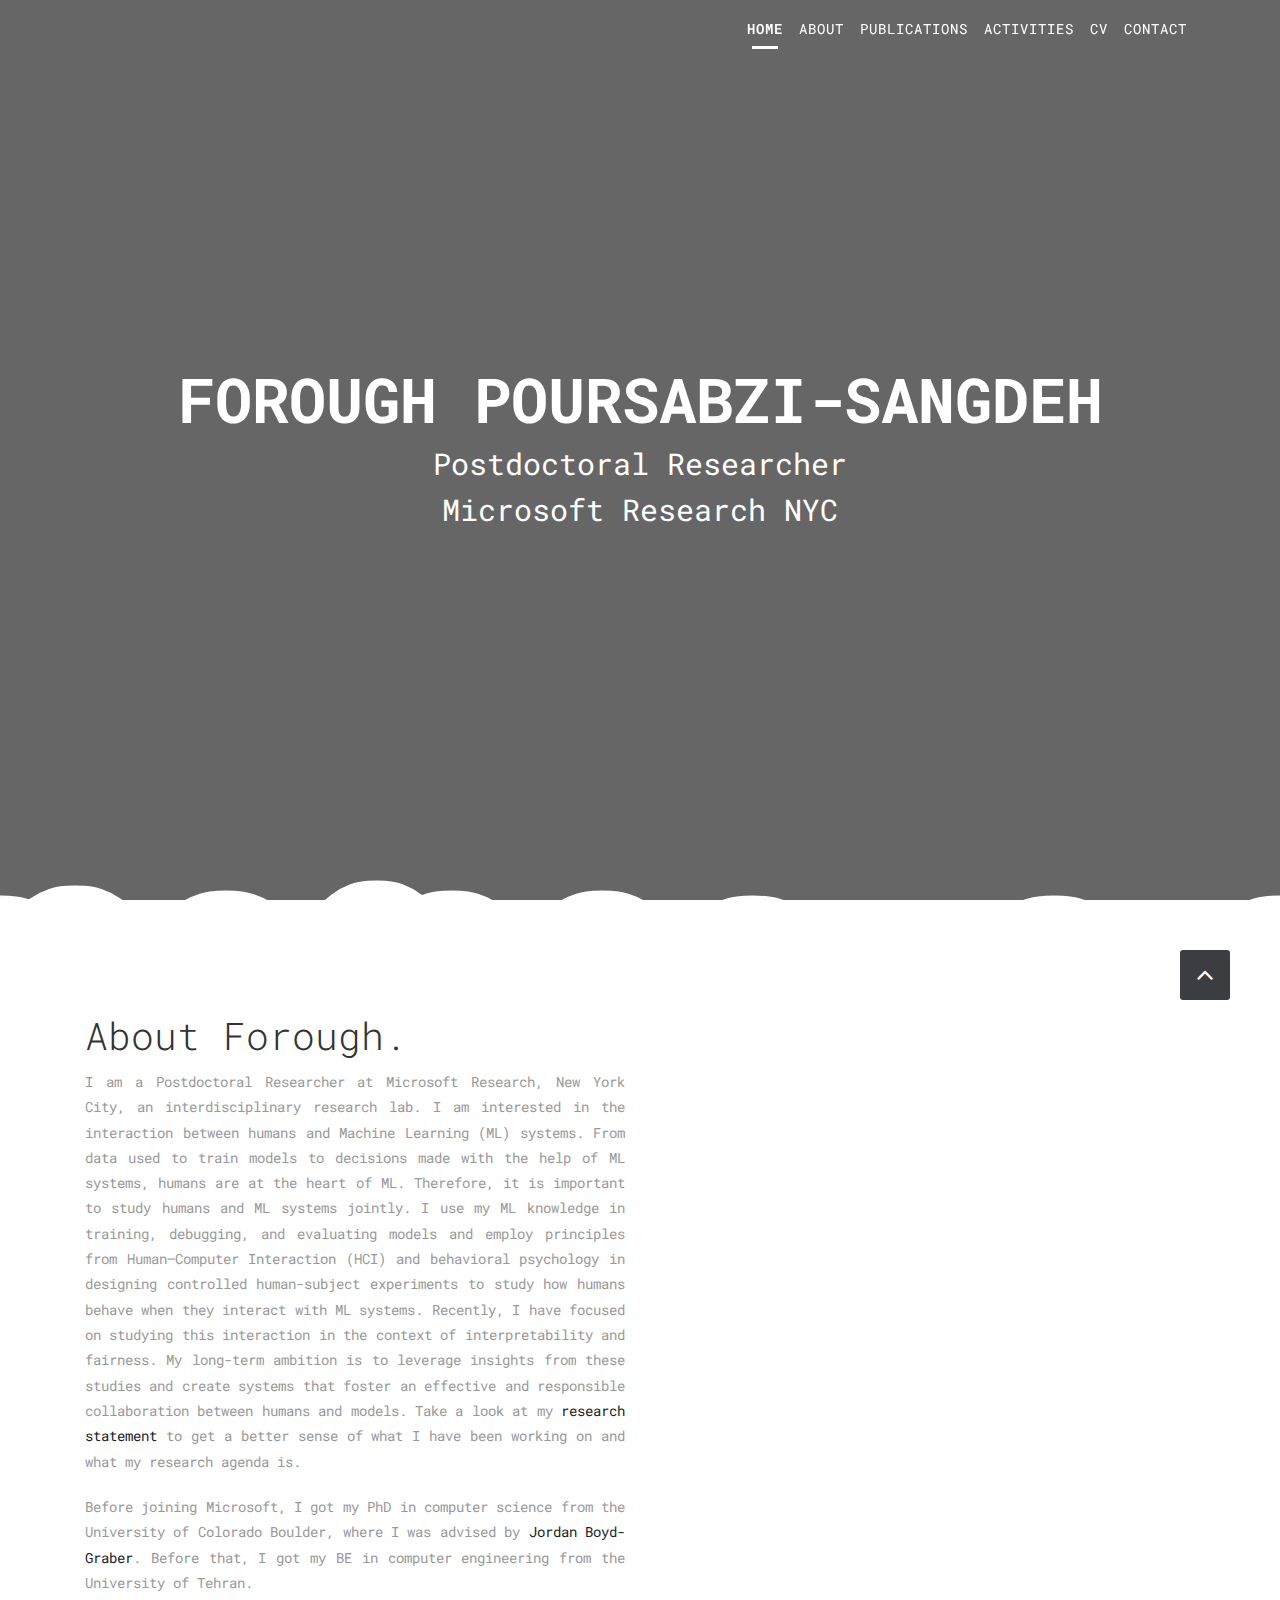
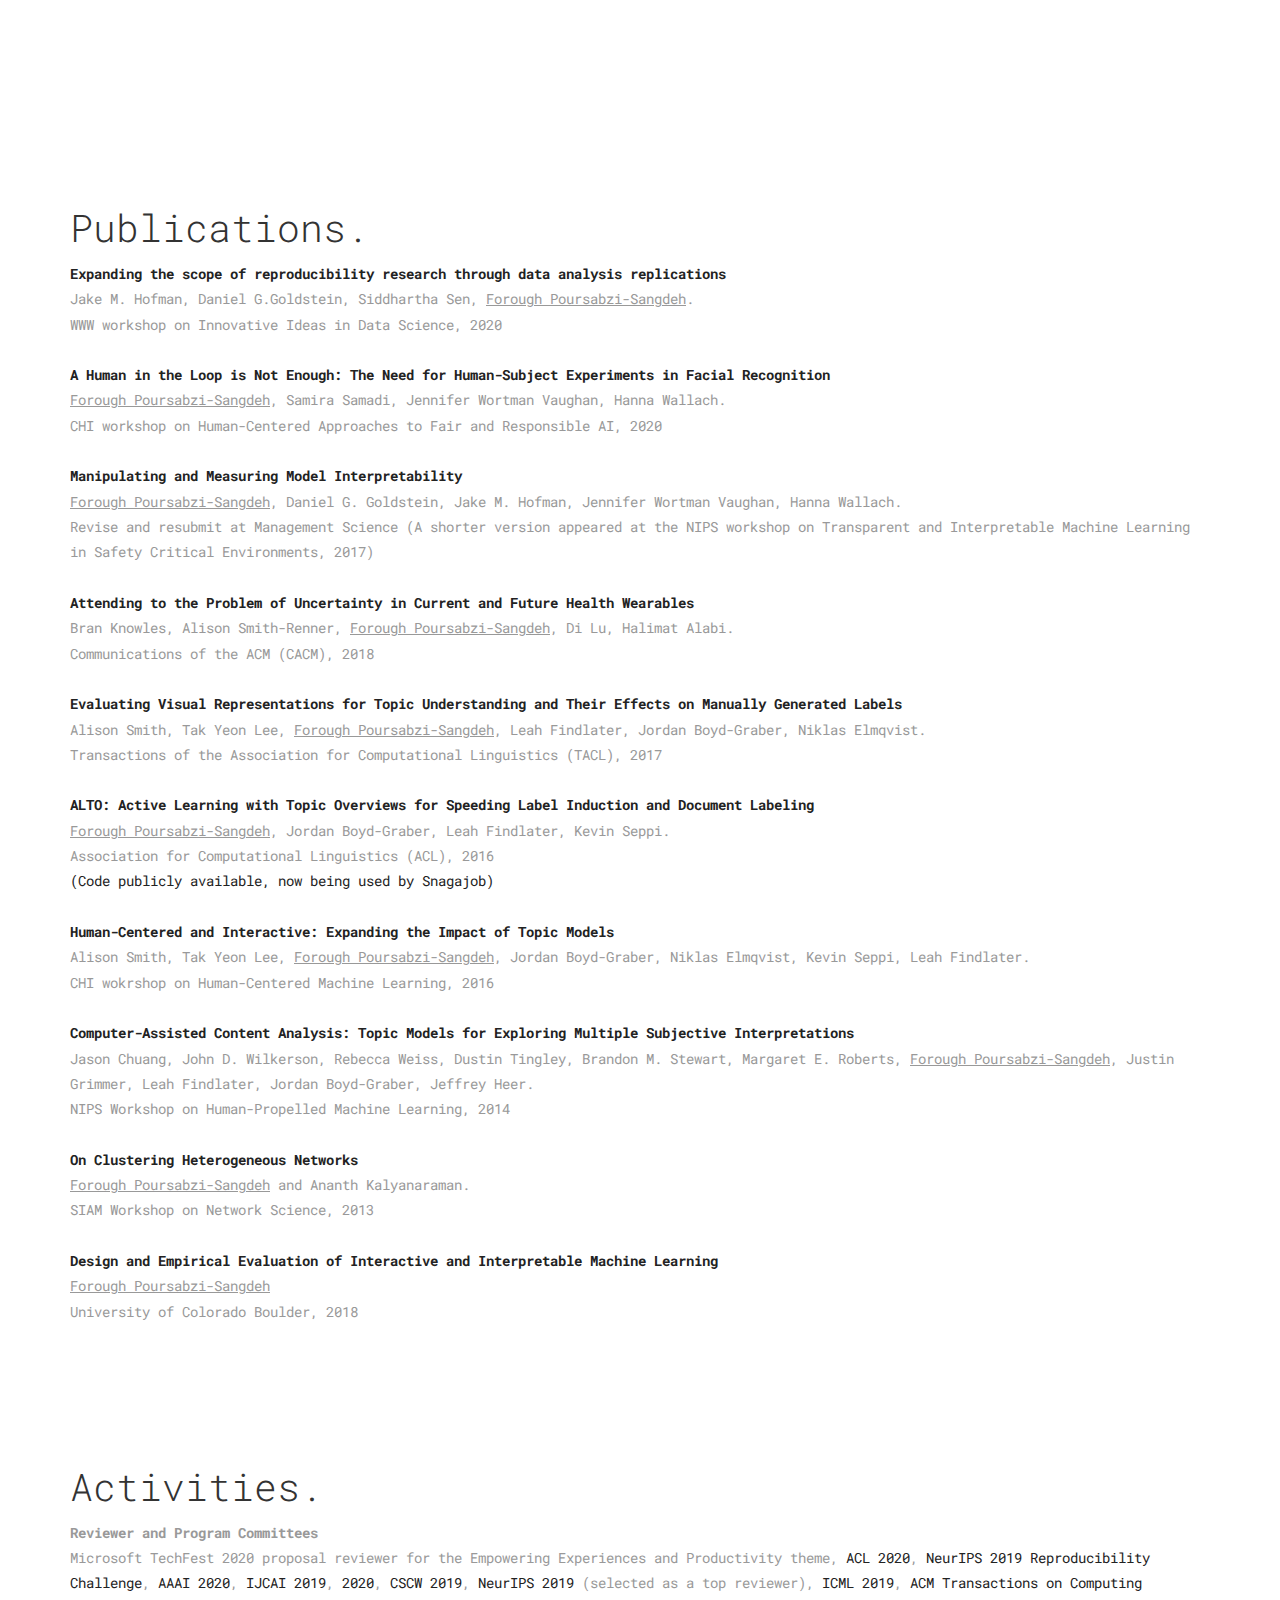
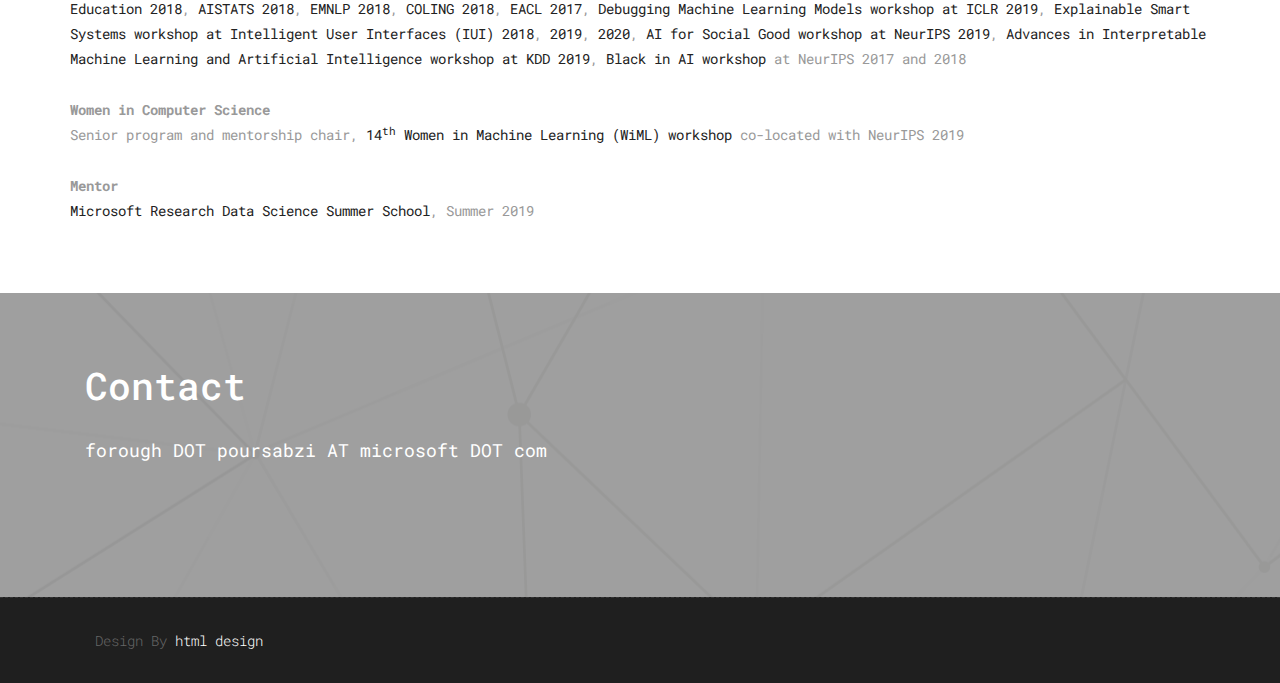
==== index.html @ 68b70e8e "www workshop paper" ====
<!DOCTYPE html>
<html lang="en">

    <!-- Basic -->
    <meta charset="utf-8">
    <meta http-equiv="X-UA-Compatible" content="IE=edge">   
   
    <!-- Mobile Metas -->
    <meta name="viewport" content="width=device-width, minimum-scale=1.0, maximum-scale=1.0, user-scalable=no">
 
     <!-- Site Metas -->
    <title>Forough Poursabzi-Sangdeh</title>  
    <meta name="keywords" content="">
    <meta name="description" content="">
    <meta name="author" content="">

    <!-- Site Icons -->
   <!-- <link rel="shortcut icon" href="images/favicon.ico" type="image/x-icon" />
    <link rel="apple-touch-icon" href="images/apple-touch-icon.png">-->

    <!-- Bootstrap CSS -->
    <link rel="stylesheet" href="css/bootstrap.min.css">
    <!-- Site CSS -->
    <link rel="stylesheet" href="style.css">
    <!-- Responsive CSS -->
    <link rel="stylesheet" href="css/responsive.css">
    <!-- Custom CSS -->
    <link rel="stylesheet" href="css/custom.css">
	<script src="js/modernizr.js"></script> <!-- Modernizr -->


</head>
<body id="page-top" class="politics_version">

    <!-- LOADER -->
    <div id="preloader">
        <div id="main-ld">
			<div id="loader"></div>  
		</div>
    </div><!-- end loader -->
    <!-- END LOADER -->
	
    <!-- Navigation -->
    <nav class="navbar navbar-expand-lg navbar-dark fixed-top" id="mainNav">
      <div class="container">
        <!--<a class="navbar-brand js-scroll-trigger" href="#page-top">
			<img class="img-fluid" src="images/logo.png" alt="" />
		</a>-->
        <button class="navbar-toggler navbar-toggler-right" type="button" data-toggle="collapse" data-target="#navbarResponsive" aria-controls="navbarResponsive" aria-expanded="false" aria-label="Toggle navigation">
          Menu
          <i class="fa fa-bars"></i>
        </button>
        <div class="collapse navbar-collapse" id="navbarResponsive">
          <ul class="navbar-nav text-uppercase ml-auto">
            <li class="nav-item">
              <a class="nav-link js-scroll-trigger active" href="#home">Home</a>
            </li>
            <li class="nav-item">
              <a class="nav-link js-scroll-trigger" href="#about">About</a>
            </li>
            <li class="nav-item">
              <a class="nav-link js-scroll-trigger" href="#publications">Publications</a>
            </li>
            <li class="nav-item">
              <a class="nav-link js-scroll-trigger" href="#activities">Activities</a>
            </li>
            <li><a class="nav-link" href="uploads/cv.pdf">CV</a></li>
            <li class="nav-item">
              <a class="nav-link js-scroll-trigger" href="#contact">Contact</a>
            </li>
          </ul>
        </div>
      </div>
    </nav>
	
	<section id="home" class="main-banner parallaxie" style="background: url('uploads/banner.jpg')">
		<div class="heading">
			<h1>Forough Poursabzi-Sangdeh</h1>
            <h2>Postdoctoral Researcher</h2>
            <h2>Microsoft Research NYC</h2>
		</div>
	</section>

	<svg id="clouds" class="hidden-xs" xmlns="http://www.w3.org/2000/svg" version="1.1" width="100%" height="100" viewBox="0 0 85 100" preserveAspectRatio="none">
        <path d="M-5 100 Q 0 20 5 100 Z
            M0 100 Q 5 0 10 100
            M5 100 Q 10 30 15 100
            M10 100 Q 15 10 20 100
            M15 100 Q 20 30 25 100
            M20 100 Q 25 -10 30 100
            M25 100 Q 30 10 35 100
            M30 100 Q 35 30 40 100
            M35 100 Q 40 10 45 100
            M40 100 Q 45 50 50 100
            M45 100 Q 50 20 55 100
            M50 100 Q 55 40 60 100
            M55 100 Q 60 60 65 100
            M60 100 Q 65 50 70 100
            M65 100 Q 70 20 75 100
            M70 100 Q 75 45 80 100
            M75 100 Q 80 30 85 100
            M80 100 Q 85 20 90 100
            M85 100 Q 90 50 95 100
            M90 100 Q 95 25 100 100
            M95 100 Q 100 15 105 100 Z">
        </path>
    </svg>

    <div id="about" class="section wb">
        <div align="justify" class="container">
            <div class="row">
                <div class="col-md-6">
                    <div class="message-box">                        
                        <h2>About Forough.</h2>
                            <p>
                                I am a Postdoctoral Researcher at Microsoft Research, New York City, an interdisciplinary research lab. I am interested in the interaction between humans and Machine Learning (ML) systems.
                                From data used to train models to decisions made with the help of ML systems, humans are at the heart of ML.
                                Therefore, it is important to study humans and ML systems jointly.
                                I use my ML knowledge in training, debugging, and evaluating models and employ principles from Human&mdash;Computer Interaction (HCI) and behavioral psychology in designing controlled human-subject experiments to study how humans behave when they interact with ML systems. Recently, I have focused on studying this interaction in the context of interpretability and fairness. 
                                My long-term ambition is to leverage insights from these studies and create systems that foster an effective and responsible collaboration between humans and models. Take a look at my <a href="uploads/forough_research_statement.pdf"> research statement </a> to get a better sense of what I have been working on and what my research agenda is.
                            </p>
                            <p>
                                Before joining Microsoft, I got my PhD in computer science from the University of Colorado Boulder, where I was advised by <a href="http://users.umiacs.umd.edu/~jbg/">Jordan Boyd-Graber</a>. Before that, I got my BE in computer engineering from the University of Tehran.
                            </p>
                        <!--<a href="#" class="sim-btn btn-hover-new" data-text="Download CV"><span>Download CV</span></a>-->

                    </div><!-- end messagebox -->
                </div><!-- end col -->

                <div class="col-md-6">
                    <div class="right-box-pro wow fadeIn">
                        <img src="uploads/headshot.jpg" alt="" class="img-fluid img-rounded">
                    </div><!-- end media -->
                </div><!-- end col -->
            </div><!-- end row -->
        </div><!-- end container -->
    </div><!-- end section -->
    <div id="publications" class="section wb">
         <div class="container">
            <div class="row">
                <div class="col-md-20">
                    <div class="message-box"> 
                        <h2>Publications.</h2>
                            </ul>
                            	<li>
                                    <b><a href="http://hyadatalab.com/IID2020/papers/IID_2020_paper_5.pdf">Expanding the scope of reproducibility research through data analysis replications</a></b></br>
                                    Jake M. Hofman, Daniel G.Goldstein, Siddhartha Sen, <u>Forough Poursabzi-Sangdeh</u>. </br>
                                    WWW workshop on Innovative Ideas in Data Science, 2020
                                </li>
                                </br>
                                <li>
                                    <b><a href="uploads/chi20-fr.pdf">A Human in the Loop is Not Enough: The Need for Human-Subject Experiments in Facial Recognition</a></b></br>
                                    <u>Forough Poursabzi-Sangdeh</u>, Samira Samadi, Jennifer Wortman Vaughan, Hanna Wallach. </br>
                                    CHI workshop on Human-Centered Approaches to Fair and Responsible AI, 2020
                                </li>
                                </br>
                                <li>
                                    <b><a href="https://arxiv.org/pdf/1802.07810.pdf">Manipulating and Measuring Model Interpretability</a></b></br>
                                    <u>Forough Poursabzi-Sangdeh</u>, Daniel G. Goldstein, Jake M. Hofman, Jennifer Wortman Vaughan, Hanna Wallach. </br>
                                    Revise and resubmit at Management Science (A shorter version appeared at the NIPS workshop on Transparent and Interpretable Machine Learning in Safety Critical Environments, 2017)
                                </li>
                                </br>
                                <li>
                                    <b><a href="http://eprints.lancs.ac.uk/124041/1/Knowles_2018_CACM_Uncertainty.pdf">Attending to the Problem of Uncertainty in Current and Future Health Wearables</a></b></br>
                                    Bran Knowles, Alison Smith-Renner, <u>Forough Poursabzi-Sangdeh</u>, Di Lu, Halimat Alabi.</br>
                                    Communications of the ACM (CACM), 2018
                                </li>
                                </br>
                                <li>
                                    <b><a href="http://www.aclweb.org/anthology/Q17-1001">Evaluating Visual Representations for Topic Understanding and Their Effects on Manually Generated Labels</a></b></br>
                                    Alison Smith, Tak Yeon Lee, <u>Forough Poursabzi-Sangdeh</u>, Leah Findlater, Jordan Boyd-Graber, Niklas Elmqvist. </br>
                                    Transactions of the Association for Computational Linguistics (TACL), 2017
                                </li>
                                </br>
                                <li>
                                    <b><a href="http://www.aclweb.org/anthology/P16-1110">ALTO: Active Learning with Topic Overviews for Speeding Label Induction and Document Labeling</a></b></br>
                                    <u>Forough Poursabzi-Sangdeh</u>, Jordan Boyd-Graber, Leah Findlater, Kevin Seppi. </br>
                                     Association for Computational Linguistics (ACL), 2016</li>
                                     <a href="https://github.com/Snagajob/alto-boot">(Code publicly available, now being used by Snagajob)</a>
                                </li>
                                </br></br>
                                <li>
                                    <b><a href="http://www.doc.gold.ac.uk/~mas02mg/HCML2016/HCML2016_paper_18.pdf">Human-Centered and Interactive: Expanding the Impact of Topic Models</a></b></br>
                                    Alison Smith, Tak Yeon Lee, <u>Forough Poursabzi-Sangdeh</u>, Jordan Boyd-Graber, Niklas Elmqvist, Kevin Seppi, Leah Findlater. </br>
                                    CHI wokrshop on Human-Centered Machine Learning, 2016
                                </li>
                                </br>
                                <li>
                                    <b><a href="https://scholar.princeton.edu/sites/default/files/bstewart/files/nipshpml2014.pdf">Computer-Assisted Content Analysis: Topic Models for Exploring Multiple Subjective Interpretations</a></b></br>
                                    Jason Chuang, John D. Wilkerson, Rebecca Weiss, Dustin Tingley, Brandon M. Stewart, Margaret E. Roberts, <u>Forough Poursabzi-Sangdeh</u>, Justin Grimmer, Leah Findlater, Jordan Boyd-Graber, Jeffrey Heer. </br>
                                    NIPS Workshop on Human-Propelled Machine Learning, 2014

                                </li>
                                </br>
                                <li>
                                    <b><a href="http://www.eecs.wsu.edu/~ananth/papers/Poursabzi_SIAMNetworkScience13_preprint.pdf">On Clustering Heterogeneous Networks</a></b></br>
                                    <u>Forough Poursabzi-Sangdeh</u> and Ananth Kalyanaraman.</br>
                                    SIAM Workshop on Network Science, 2013

                                </li>
                                </br>
                                <li>
                                    <b><a href="https://scholar.colorado.edu/csci_gradetds/163/">Design and Empirical Evaluation of Interactive and Interpretable Machine Learning</a></b></br>
                                    <u>Forough Poursabzi-Sangdeh</u></br>
                                    University of Colorado Boulder, 2018
                                </li>
                    </div>
                </div>
            </div>
        </div>
    </div>

    <div id="activities" class="section wb">
         <div class="container">
            <div class="row">
                <div class="col-md-20">
                    <div class="message-box"> 
                        <h2>Activities.</h2>
                            <b>Reviewer and Program Committees </b></br>
                            Microsoft TechFest 2020 proposal reviewer for the Empowering Experiences and Productivity theme,
                            <a href="https://acl2020.org/"> ACL 2020</a>,
                            <a href="https://openreview.net/group?id=NeurIPS.cc/2019/Reproducibility_Challenge">NeurIPS 2019 Reproducibility Challenge</a>,
                            <a href="https://aaai.org/Conferences/AAAI-20/">AAAI 2020</a>, 
                            <a href="https://ijcai19.org/">IJCAI 2019</a>, <a href="https://ijcai20.org/">2020</a>,
                            <a href="https://cscw.acm.org/2019/">CSCW 2019</a>,
                            <a href="https://nips.cc/">NeurIPS 2019</a> (selected as a top reviewer),
                            <a href="https://icml.cc/Conferences/2019">ICML 2019</a>, 
                            <a href="https://toce.acm.org/">ACM Transactions on Computing Education 2018</a>,
                            <a href="https://www.aistats.org/aistats2018/">AISTATS 2018</a>,
                            <a href="https://emnlp2018.org/">EMNLP 2018</a>,
                            <a href="http://coling2018.org/">COLING 2018</a>,
                            <a href="http://eacl2017.org/">EACL 2017</a>,
                            <a href="https://debug-ml-iclr2019.github.io/">Debugging Machine Learning Models workshop at ICLR 2019</a>, 
                            <a href="https://explainablesystems.comp.nus.edu.sg/2018/">Explainable Smart Systems workshop at Intelligent User Interfaces (IUI) 2018</a>, <a href="https://explainablesystems.comp.nus.edu.sg/2019/">2019</a>, <a href="https://exssatec.wordpress.com/"> 2020</a>,
                            <a href="https://aiforsocialgood.github.io/neurips2019/">AI for Social Good workshop at NeurIPS 2019</a>, 
                            <a href="http://www.wikicfp.com/cfp/servlet/event.showcfp?eventid=89882&copyownerid=150251">Advances in Interpretable Machine Learning and Artificial Intelligence workshop at KDD 2019</a>,
                            <a href="https://blackinai.github.io/">Black in AI workshop</a> at NeurIPS  2017 and 2018
                            </br></br>
                            <b>Women in Computer Science</b></br>
                            Senior program and mentorship chair, <a href="https://wimlworkshop.org/2019/"> 14<sup>th</sup>   Women in Machine Learning (WiML) workshop</a> co-located with NeurIPS 2019
                            </br></br>
                            <b>Mentor</b></br>
                            <a href="https://www.microsoft.com/en-us/research/academic-program/data-science-summer-school/">Microsoft Research Data Science Summer School</a>, Summer 2019</b>
    
                    </div>
                </div>
            </div>
        </div>
    </div>
    <div id="contact" class="section db">
        <div class="container">
            <div class="section-title text-left">
                <h3>Contact</h3>
                <p>forough DOT poursabzi AT microsoft DOT com</a><br/></p>
            </div>
        </div>
    </div>

    <div class="copyrights">
        <div class="container">
            <div class="footer-distributed">
                <div class="footer-left">
                    <p class="footer-company-name"> Design By  
					<a href="https://html.design/">html design</a></p>
                </div>
            </div>
        </div>
    </div>

    <a href="#" id="scroll-to-top" class="dmtop global-radius"><i class="fa fa-angle-up"></i></a>

    <!-- ALL JS FILES -->
    <script src="js/all.js"></script>
	<!-- Camera Slider -->
	<script src="js/jquery.mobile.customized.min.js"></script>
	<script src="js/jquery.easing.1.3.js"></script> 
	<script src="js/parallaxie.js"></script>
	<script src="js/headline.js"></script>
	<!-- Contact form JavaScript -->
    <script src="js/jqBootstrapValidation.js"></script>
    <script src="js/contact_me.js"></script>
    <!-- ALL PLUGINS -->
    <script src="js/custom.js"></script>
    <script src="js/jquery.vide.js"></script>

</body>
</html>
---- style.css ----
/*------------------------------------------------------------------
    Version: 1.0
-------------------------------------------------------------------*/

/*------------------------------------------------------------------
    IMPORT FONTS
-------------------------------------------------------------------*/

@import url('https://fonts.googleapis.com/css?family=Roboto+Mono:300,400,500,700');

/*------------------------------------------------------------------
    IMPORT FILES
-------------------------------------------------------------------*/

@import url(css/animate.css);
@import url(css/camera.css);
@import url(css/flaticon.css);
@import url(css/prettyPhoto.css);
@import url(css/owl.carousel.css);
@import url(css/font-awesome.min.css);

/*------------------------------------------------------------------
    SKELETON
-------------------------------------------------------------------*/

body {
    color: #999999;
    font-size: 14px;
    font-family: 'Roboto Mono', monospace;
    line-height: 1.80857;
}

html, body{
	height: 100%;
}

body.demos .section {
    background: url(images/bg.png) repeat top center #f2f3f5;
}

body.demos .section-title img {
    max-width: 280px;
    display: block;
    margin: 10px auto;
}

body.demos .service-widget h3 {
    border-bottom: 1px solid #ededed;
    font-size: 18px;
    padding: 20px 0;
    background-color: #ffffff;
}

body.demos .service-widget {
    margin: 0 0 30px;
    padding: 30px;
    background-color: #fff
}

body.demos .container-fluid {
    max-width: 1080px
}

a {
    color: #1f1f1f;
    text-decoration: none !important;
    outline: none !important;
    -webkit-transition: all .3s ease-in-out;
    -moz-transition: all .3s ease-in-out;
    -ms-transition: all .3s ease-in-out;
    -o-transition: all .3s ease-in-out;
    transition: all .3s ease-in-out;
}

h1,
h2,
h3,
h4,
h5,
h6 {
    letter-spacing: 0;
    font-weight: normal;
    position: relative;
    padding: 0 0 10px 0;
    font-weight: normal;
    line-height: 120% !important;
    color: #333333;
    margin: 0
}

h1 {
    font-size: 24px
}

h2 {
    font-size: 22px
}

h3 {
    font-size: 18px
}

h4 {
    font-size: 16px
}

h5 {
    font-size: 14px
}

h6 {
    font-size: 13px
}

h1 a,
h2 a,
h3 a,
h4 a,
h5 a,
h6 a {
    color: #212121;
    text-decoration: none!important;
    opacity: 1
}

h1 a:hover,
h2 a:hover,
h3 a:hover,
h4 a:hover,
h5 a:hover,
h6 a:hover {
    opacity: .8
}

a {
    color: #222222;
    text-decoration: none;
    outline: none;
}

a,
.btn {
    text-decoration: none !important;
    outline: none !important;
    -webkit-transition: all .3s ease-in-out;
    -moz-transition: all .3s ease-in-out;
    -ms-transition: all .3s ease-in-out;
    -o-transition: all .3s ease-in-out;
    transition: all .3s ease-in-out;
}

.btn-custom {
    margin-top: 20px;
    background-color: transparent !important;
    border: 2px solid #ddd;
    padding: 12px 40px;
    font-size: 16px;
}

.lead {
    font-size: 18px;
    line-height: 30px;
    color: #767676;
    margin: 0;
    padding: 0;
}

blockquote {
    margin: 20px 0 20px;
    padding: 30px;
}

ul, li, ol{
	margin: 0px;
	list-style: none;
	padding: 0px;
}


/*------------------------------------------------------------------
    WP CORE
-------------------------------------------------------------------*/

.first {
    clear: both
}

.last {
    margin-right: 0
}

.alignnone {
    margin: 5px 20px 20px 0;
}

.aligncenter,
div.aligncenter {
    display: block;
    margin: 5px auto 5px auto;
}

.alignright {
    float: right;
    margin: 10px 0 20px 20px;
}

.alignleft {
    float: left;
    margin: 10px 20px 20px 0;
}

a img.alignright {
    float: right;
    margin: 10px 0 20px 20px;
}

a img.alignnone {
    margin: 10px 20px 20px 0;
}

a img.alignleft {
    float: left;
    margin: 10px 20px 20px 0;
}

a img.aligncenter {
    display: block;
    margin-left: auto;
    margin-right: auto
}

.wp-caption {
    background: #fff;
    border: 1px solid #f0f0f0;
    max-width: 96%;
    /* Image does not overflow the content area */
    padding: 5px 3px 10px;
    text-align: center;
}

.wp-caption.alignnone {
    margin: 5px 20px 20px 0;
}

.wp-caption.alignleft {
    margin: 5px 20px 20px 0;
}

.wp-caption.alignright {
    margin: 5px 0 20px 20px;
}

.wp-caption img {
    border: 0 none;
    height: auto;
    margin: 0;
    max-width: 98.5%;
    padding: 0;
    width: auto;
}

.wp-caption p.wp-caption-text {
    font-size: 11px;
    line-height: 17px;
    margin: 0;
    padding: 0 4px 5px;
}


/* Text meant only for screen readers. */

.screen-reader-text {
    clip: rect(1px, 1px, 1px, 1px);
    position: absolute !important;
    height: 1px;
    width: 1px;
    overflow: hidden;
}

.screen-reader-text:focus {
    background-color: #f1f1f1;
    border-radius: 3px;
    box-shadow: 0 0 2px 2px rgba(0, 0, 0, 0.6);
    clip: auto !important;
    color: #21759b;
    display: block;
    font-size: 14px;
    font-size: 0.875rem;
    font-weight: bold;
    height: auto;
    left: 5px;
    line-height: normal;
    padding: 15px 23px 14px;
    text-decoration: none;
    top: 5px;
    width: auto;
    z-index: 100000;
    /* Above WP toolbar. */
}


/*------------------------------------------------------------------
    HEADER
-------------------------------------------------------------------*/

.navbar-dark{
	
}

.navbar-dark .navbar-nav .nav-link{
	color: #ffffff;
	letter-spacing: 1px;
	font-size: 14px;
	position: relative;
}
.navbar-dark .navbar-nav .nav-link:hover{
	color: #ffffff;
}
.navbar-dark .navbar-nav .nav-link.active{
	font-weight: 600;
}
.navbar-dark .navbar-nav .nav-link::after {
    content: '';
    width: 0;
    height: 3px;
    background: #ffffff;
    position: absolute;
    bottom: 0;
    left: 0;
	right: 0;
	text-align: center;
	margin: 0 auto;
    border-radius: 0px;
    -webkit-transition: all .5s;
    transition: all .5s;
    z-index: -1;
}
.navbar-dark .navbar-nav .nav-link.active::after {
	width: 50%;
}

/*------------------------------------------------------------------
    SECTIONS
-------------------------------------------------------------------*/

.main-banner{
	height: 100%;
	position: relative;
}

.main-banner{
	display: table;
    width: 100%;
	text-align: center;
}
.main-banner::after {
    content: " ";
    position: absolute;
    top: 0;
    bottom: 0;
    left: 0;
    right: 0;
    background-color: #000;
    z-index: 0;
    opacity: .6;
}
.heading{
	color: #fff;
	display: table-cell;
	vertical-align: middle;
	position: relative;
	z-index: 1;
}
.heading h1{
	color: #ffffff;
	font-weight: 700;
	font-size: 62px;
	text-transform: uppercase;
}
.heading h2{
    color: #ffffff;
    font-weight: 400;
    font-size: 30px;
}
.heading p{
	font-size: 18px;
	padding: 20px 0px;
}

.heading h3{
	color: ffffff;
}

.cd-words-wrapper {
  display: inline-block;
  position: relative;
  text-align: left;
}
.cd-words-wrapper b {
  display: inline-block;
  position: absolute;
  white-space: nowrap;
  left: 0;
  top: 0;
}
.cd-words-wrapper b.is-visible {
  position: relative;
}
.no-js .cd-words-wrapper b {
  opacity: 0;
}
.no-js .cd-words-wrapper b.is-visible {
  opacity: 1;
}

/* -------------------------------- 

xclip 

-------------------------------- */
.cd-headline.clip span {
  display: inline-block;
  padding: .2em 0;
  color: #ffffff;
  font-size: 30px;
}
.cd-headline.clip span b{
	text-transform: uppercase;
}
.cd-headline.clip .cd-words-wrapper {
  overflow: hidden;
  vertical-align: top;
}
.cd-headline.clip .cd-words-wrapper::after {
  /* line */
  content: '';
  position: absolute;
  top: 0;
  right: 0;
  width: 2px;
  height: 100%;
  background-color: #aebcb9;
}
.cd-headline.clip b {
  opacity: 0;
}
.cd-headline.clip b.is-visible {
  opacity: 1;
}


#mainNav.navbar-shrink {
    padding-top: 10px;
    padding-bottom: 10px;
    background-color: #333333;
}

#clouds{
	margin-top: -5%;
	position: relative;
	z-index: 1;
}
#clouds path {
    fill: #ffffff;
    bottom: -10px;
    overflow: hidden;
    stroke: #ffffff;
}

.section {
    display: block;
    position: relative;
    overflow: hidden;
    padding: 70px 0;
}

.noover {
    overflow: visible;
}

.noover .btn-dark {
    border: 0 !important;
}

.nopad {
    padding: 0;
}

.nopadtop {
    padding-top: 0;
}

.section.wb {
    background-color: #ffffff;
}

.section.lb {
    background-color: #f2f3f5;
}

.section.db {
    background-color: #111111;
}

.section.color1 {
    background-color: #448AFF;
}

.first-section {
    display: block;
    position: relative;
    overflow: hidden;
    padding: 16em 0 13em;
}

.first-section h2 {
    color: #ffffff;
    font-size: 68px;
    font-weight: 300;
    text-transform: capitalize;
    display: block;
    margin: 0;
    padding: 0 0 30px;
    position: relative;
}

.first-section .lead {
    font-size: 21px;
    font-weight: 300;
    padding: 0 0 40px;
    margin: 0;
    line-height: inherit;
    color: #ffffff;
}

.macbookright {
    width: 980px;
    position: absolute;
    right: -15%;
    bottom: -6%;
}

.section-title {
    display: block;
    position: relative;
    margin-bottom: 60px;
}

.section-title p {
    color: #999;
    font-weight: 400;
    font-size: 18px;
    line-height: 33px;
    margin: 0;
}

.section-title h3 {
    font-size: 38px;
    font-weight: 500;
    line-height: 62px;
    margin: 0 0 25px;
    padding: 0;
    text-transform: none;
}

.section.colorsection p,
.section.colorsection h3,
.section.db h3 {
    color: #ffffff;
}



.btn-hover-new{
	color: #333333;
	-webkit-transition: all 0.5s;
	-moz-transition: all 0.5s;
	-o-transition: all 0.5s;
	transition: all 0.5s;
	position: relative;
	border: 1px solid #333333;
	overflow: hidden;
	padding: 0px 18px;
	display: inline-block;
}

.sim-btn{
	line-height: 50px;
	height: 50px;
	text-align: center;
	margin-right: auto;
	margin-left: auto;
	margin-top: 0px;
	cursor: pointer;
}

.btn-hover-new::after {
    content: attr(data-text);
    position: absolute;
    width: 100%;
    height: 100%;
    top: 0;
    left: 0;
    opacity: 0;
    -webkit-transform: translate(-30%, 0);
    transform: translate(-30%, 0);
    -webkit-transition: all 0.3s;
    -moz-transition: all 0.3s;
    -o-transition: all 0.3s;
    transition: all 0.3s;
}

.btn-hover-new span {
    -webkit-transition: all 0.3s;
    -moz-transition: all 0.3s;
    -o-transition: all 0.3s;
    transition: all 0.3s;
}

.btn-hover-new:hover{
	color: #ffffff;
	background-color: #333333;
}
.btn-hover-new:hover > span {
    opacity: 0;
    -webkit-transform: translate(0px,40px);
    transform: translate(0px,40px);
}
.btn-hover-new:hover::after {
    opacity: 1;
    -webkit-transform: translate(0, 0);
    transform: translate(0, 0);
}




.right-box-pro{
	position: relative;
	-webkit-box-shadow: 0px 0px 30px -4px rgba(0, 0, 0, 0.3);
	box-shadow: 0px 0px 30px -4px rgba(0, 0, 0, 0.3);
}
.right-box-pro img{
	position: relative;
	z-index: 2;
}
.right-box-pro::before {
    content: "";
    background: url(images/country-quilt-dark.png);
    width: 100%;
    height: 100%;
    position: absolute;
    bottom: -20px;
    right: -20px;
    z-index: 0;
}



.services-inner-box{
	padding: 15px;
	background: #ffffff;
	margin-bottom: 30px;
}
.ser-icon{
	width: 90px;
	height: 90px;
	text-align: center;
	line-height: 90px;
}
.ser-icon i{
	font-size: 50px;
	color: #333333;
}
.services-inner-box h2{
	font-size: 22px;
	font-weight: 600;
}


/*------------------------------------------------------------------
    PORTFOLIO
-------------------------------------------------------------------*/

.item-h2,
.item-h1 {
    height: 100% !important;
    height: auto !important;
}

.isotope-item {
    z-index: 2;
    padding: 0;
}

.isotope-hidden.isotope-item {
    pointer-events: none;
    z-index: 1;
}

.isotope,
.isotope .isotope-item {
    /* change duration value to whatever you like */
    -webkit-transition-duration: 0.8s;
    -moz-transition-duration: 0.8s;
    transition-duration: 0.8s;
}

.isotope {
    -webkit-transition-property: height, width;
    -moz-transition-property: height, width;
    transition-property: height, width;
}

.isotope .isotope-item {
    -webkit-transition-property: -webkit-transform, opacity;
    -moz-transition-property: -moz-transform, opacity;
    transition-property: transform, opacity;
}

.portfolio-filter ul {
    padding: 0;
    z-index: 2;
    display: block;
    position: relative;
    margin: 0;
}

.portfolio-filter ul li {
    border-radius: 0;
    display: inline-block;
    margin: 0 5px 0 0;
    text-decoration: none;
    text-transform: uppercase;
    vertical-align: middle;
}

.portfolio-filter ul li:last-child:after {
    content: "";
}

.portfolio-filter ul li .btn-dark {
    box-shadow: none;
    background-color: transparent;
    border: 1px solid #e6e7e6 !important;
    color: #1f1f1f;
    font-weight: 400;
    font-size: 13px;
    padding: 10px 30px;
}

.da-thumbs {
    list-style: none;
    position: relative;
    padding: 0;
}

.da-thumbs .pitem {
    margin: 0;
    padding: 15px;
    position: relative;
}

.da-thumbs .pitem a,
.da-thumbs .pitem a img {
    display: block;
    position: relative;
}

.da-thumbs .pitem a {
    overflow: hidden;
}

.da-thumbs .pitem a div {
    position: absolute;
    background-color: rgba(0, 0, 0, 0.8);
    width: 100%;
    height: 100%;
}

.da-thumbs .pitem a div h3 {
    display: block;
    color: #ffffff;
    font-size: 20px;
    padding: 30px 15px;
    text-transform: capitalize;
    font-weight: normal;
}

.da-thumbs .pitem a div h3 small {
    display: block;
    color: #ffffff;
    margin-top: 5px;
    font-size: 13px;
    font-weight: 300;
}

.da-thumbs .pitem a div i {
    background-color: #1f1f1f;
    position: absolute;
    color: #ffffff !important;
    bottom: 0;
    font-size: 15px;
    z-index: 12;
    right: 0;
    width: 40px;
    height: 40px;
    line-height: 40px;
    text-align: center;
}


/*------------------------------------------------------------------
    TESTIMONIALS
-------------------------------------------------------------------*/

.logos img {
    margin: auto;
    display: block;
    text-align: center;
    width: 100%;
    opacity: 0.3;
}

.logos img:hover {
    opacity: 0.5;
}

.desc h3 i {
    color: #cccccc;
    font-size: 37px;
    vertical-align: middle;
    margin-right: 12px;
}

.desc {
    padding: 30px;
    position: relative;
    background: #000;
    border: 1px solid #111111;
}

.testi-meta {
    display: block;
    margin-top: 20px;
}

.testimonial h4 {
    font-size: 18px;
    color: #333333;
    padding: 13px 0 0;
}

.testimonial img {
    max-width: 55px;
}

.testimonial small {
    margin-top: 7px;
    font-size: 16px;
    display: block;
}

.testimonial {
    background-color: transparent;
}

.testimonial h3 {
    padding: 0 0 10px;
    font-size: 20px;
    font-weight: 600;
	color: #ffffff;
}

.testimonial small,
.testimonial .lead {
    background-color: transparent;
    color: #aaa;
    display: block;
    font-size: 16px;
    font-style: normal;
    line-height: 30px;
    margin: 0;
    padding: 0;
    position: relative;
}

.testimonial p:after {
    display: none;
}


/*------------------------------------------------------------------
    PRICING TABLES
-------------------------------------------------------------------*/

.pricing-table {
    margin: 50px 0 0 0;
    background: #fff;
    box-shadow: 0 5px 14px rgba(0, 0, 0, 0.1);
}

.pricing-table i {
    width: 30px;
    color: #c2c2c2;
    display: inline-block;
    margin-right: 10px;
    padding-right: 5px;
    border-right: 1px solid #ececec;
}

.pricing-table .btn-dark {
    padding: 10px 24px;
    font-size: 15px;
}

.pricing-table strong {
    font-weight: 600;
    margin-right: 6px;
    color: #1f1f1f;
}

.pricing-table-header {
    padding: 30px 0 25px 0;
    background: #ffffff;
}

.pricing-table-header h2 {
    font-size: 31px;
    margin: 0;
    padding: 0;
    font-weight: 300;
}

.pricing-table-header h3 {
    font-size: 15px;
    font-weight: 600;
    color: #aaaaaa;
    margin-top: 10px;
    text-transform: uppercase;
}

.pricing-table-space {
    height: 10px;
}

.pricing-table-text {
    margin: 15px 30px 0 30px;
    padding: 0 10px 15px 10px;
    border-bottom: 1px solid #ececec;
    font-weight: 300;
    line-height: 30px;
    color: #c2c2c2;
    font-size: 16px;
}

.pricing-table-text p {
    font-weight: 400;
}

.pricing-table-features {
    margin: 15px 30px 0 30px;
    padding: 0 10px 15px 30px;
    border-bottom: 1px solid #ececec;
    text-align: left;
    line-height: 30px;
    font-size: 16px;
    color: #c2c2c2;
}

.pricing-table-highlighted h3,
.pricing-table-highlighted h2 {
    color: #ffffff !important;
}

.pricing-table-sign-up {
    margin-top: 25px;
    padding-bottom: 30px;
}


/* Highlighted table */

.pricing-table-highlighted {
    margin-top: 0;
}

.m130 {
    margin-top: 130px;
}

.nav-pills {
    border: 1px solid #e1e1e1;
}

.nav-pills > li {
    width: 50%;
    padding: 10px;
    float: left;
    margin: 0 !important;
}

.nav-pills > li > a {
    margin: 0!important;
    text-align: center;
    background-color: #f4f4f4;
}


/*------------------------------------------------------------------
    ICON BOXES
-------------------------------------------------------------------*/

.icon-wrapper {
    position: relative;
    cursor: pointer;
    display: block;
    z-index: 1;
}

.icon-wrapper i {
    width: 75px;
    height: 75px;
    text-align: center;
    line-height: 75px;
    font-size: 28px;
    background-color: #f2f3f5;
    color: #1f1f1f;
    margin-top: 0;
}

.small-icons.icon-wrapper:hover i,
.small-icons.icon-wrapper:hover i:hover,
.small-icons.icon-wrapper i {
    width: auto !important;
    height: auto !important;
    line-height: 1 !important;
    padding: 0 !important;
    color: #e3e3e3 !important;
    background-color: transparent !important;
    background: none !important;
    margin-right: 10px !important;
    vertical-align: middle;
    font-size: 24px !important;
}

.small-icons.icon-wrapper h3 {
    font-size: 18px;
    padding-bottom: 5px;
}

.small-icons.icon-wrapper p {
    padding: 0;
    margin: 0;
}

.icon-wrapper h3 {
    font-size: 21px;
    padding: 0 0 15px;
    margin: 0;
}

.icon-wrapper p {
    margin-bottom: 0;
    padding-left: 95px;
}

.icon-wrapper p small {
    display: block;
    color: #999;
    margin-top: 10px;
    text-transform: none;
    font-weight: 600;
    font-size: 16px;
}

.icon-wrapper p small:after {
    content: "\f105";
    font-family: FontAwesome;
    margin-left: 5px;
    font-size: 11px;
}


/*------------------------------------------------------------------
    MESSAGE BOXES
-------------------------------------------------------------------*/

.event_dit{
	margin-top: 20px;
}
.event_dit ul {
	float: left;
	width: 100%;
	padding-bottom: 15px;
	margin-bottom: 0px;
	position: relative;
	line-height: 12px;
}
.event_dit ul li{
	float: left;
	position: relative;
}

.event_dit ul li a{
	padding: 0px 5px;
	font-size: 14px;
	line-height: 25px;
	transition: all 0.3s ease-in-out;
	-webkit-transition: all 0.3s ease-in-out;
	-moz-transition: all 0.3s ease-in-out;
	-o-transition: all 0.3s ease-in-out;
	-moz-transition: all 0.3s ease-in-out;
}

.event_dit ul li a:hover{
	color: #333333;
}

.service-widget h3 {
    font-size: 21px;
    color: #ffffff;
    padding: 20px 0 12px;
    margin: 0;
}

.participate-wrap figure{
	overflow: hidden;
	position: relative;
}
.participate-wrap figure::before{
	background-color: #333333;
	content: "";
	position: absolute;
	border-radius: 100%;
	top: 0px;
	left: 0px;
	right: 0px;
	bottom: 0px;
	margin: auto;
	width: 0px;
	height: 0px;
	opacity: 0.7;
	transition: all 0.3s ease-in-out;
	-webkit-transition: all 0.3s ease-in-out;
	-moz-transition: all 0.3s ease-in-out;
	-o-transition: all 0.3s ease-in-out;
	-moz-transition: all 0.3s ease-in-out;
}

.participate-wrap figure figcaption{
	position: absolute;
	width: 100%;
	top: 0px;
	text-align: center;
	margin-top: -20px;
	opacity: 0;
	transition: all 0.3s ease-in-out;
	-webkit-transition: all 0.3s ease-in-out;
	-moz-transition: all 0.3s ease-in-out;
	-o-transition: all 0.3s ease-in-out;
	-moz-transition: all 0.3s ease-in-out;
}

.participate-wrap figure figcaption .global-radius{
	background: #ffffff;
	width: 38px;
	height: 38px;
	display: inline-block;
	text-align: center;
	line-height: 38px;
}

.participate-wrap:hover figure::before{
	width: 100%;
	height: 100%;
	border-radius: 0px;
}

.participate-wrap:hover figure figcaption {
	top: 50%;
	opacity: 1;
}

.service-widget h3 a,
.section.wb .service-widget h3,
.section.lb .service-widget h3 {
    color: #1f1f1f;
}

.service-widget p {
    margin-bottom: 0;
    padding-bottom: 0;
}

.message-box h4 {
    text-transform: uppercase;
    padding: 0;
    margin: 0 0 5px;
    font-weight: 600;
    letter-spacing: 0.5px;
    font-size: 15px;
    color: #999;
}

.message-box h2 {
    font-size: 38px;
    font-weight: 300;
    padding: 0 0 10px;
    margin: 0;
    line-height: 62px;
    margin-top: 0;
    text-transform: none;
}

.message-box p {
    margin-bottom: 20px;
}

.message-box .lead {
    padding-top: 10px;
	font-size: 16px;
	font-style: italic;
	color: #999;
	padding-bottom: 10px;
	padding-left: 15px;
}

.post-media {
    position: relative;
}

.post-media img {
    width: 100%;
}

.post-media_pp{
	overflow: hidden;
	position: relative;
}

.service-widget{
	margin-bottom: 30px;
}

.hover-up{
	background: #076799;
}

.service-widget .post-media_pp .hover-up{
	padding: 30px;
	position: absolute;
	left: 110%;
	width: 100%;
	top: 0;
	height: 100%;
	transition: all .35s ease-in-out;
	opacity: 0;
}
.service-widget .post-media_pp:hover .hover-up{
	opacity: 1;
	left: 0;
}

.section.wb .hover-up h3{
	font-size: 32px;
	color: #ffffff;
}

.section.wb .hover-up p{
	color: #cccccc;
}

.playbutton {
    position: absolute;
    color: #ffffff !important;
    top: 40%;
    font-size: 60px;
    z-index: 12;
    left: 0;
    right: 0;
    text-align: center;
    margin: -20px auto;
}

.hoverbutton {
    background-color: #333333;
    position: absolute;
    color: #ffffff !important;
    top: 70%;
    font-size: 21px;
    z-index: 12;
    left: 0;
    opacity: 0;
    right: 0;
    width: 50px;
    height: 50px;
    line-height: 50px;
    text-align: center;
    margin: -20px auto;
}

.service-widget:hover .hoverbutton {
    opacity: 1;
}

hr.hr1 {
    position: relative;
    margin: 60px 0;
    border: 1px dashed #f2f3f5;
}

hr.hr2 {
    position: relative;
    margin: 17px 0;
    border: 1px dashed #f2f3f5;
}

hr.hr3 {
    position: relative;
    margin: 25px 0 30px 0;
    border: 1px dashed #f2f3f5;
}

hr.invis {
    border-color: transparent;
}

hr.invis1 {
    margin: 10px 0;
    border-color: transparent;
}

.section.parallax hr.hr1 {
    border-color: rgba(255, 255, 255, 0.1);
}

.sep1 {
    display: block;
    position: absolute;
    content: '';
    width: 40px;
    height: 40px;
    bottom: -20px;
    left: 50%;
    margin-left: -14px;
    background-color: #1f1f1f;
    -ms-transform: rotate(45deg);
    -webkit-transform: rotate(45deg);
    transform: rotate(45deg);
    z-index: 1;
}

.sep2 {
    display: block;
    position: absolute;
    content: '';
    width: 40px;
    height: 40px;
    top: -20px;
    left: 50%;
    margin-left: -14px;
    background-color: #1f1f1f;
    -ms-transform: rotate(45deg);
    -webkit-transform: rotate(45deg);
    transform: rotate(45deg);
    z-index: 1;
}


/* Divider Styles */

.divider-wrapper {
    width: 100%;
    box-shadow: 0 5px 14px rgba(0, 0, 0, 0.1);
    height: 540px;
    margin: 0 auto;
    position: relative;
}

.divider-wrapper:hover {
    cursor: none;
}

.divider-bar {
    position: absolute;
    width: 10px;
    left: 50%;
    top: -10px;
    bottom: -15px;
}

.code-wrapper {
    border: 1px solid #ffffff;
    display: block;
    overflow: hidden;
    width: 100%;
    height: 100%;
    position: relative;
    background: url("uploads/code.jpg") no-repeat;
}

.design-wrapper {
    overflow: hidden;
    position: absolute;
    top: 0;
    left: 0;
    right: 0;
    bottom: 0;
    -webkit-transform: translateX(50%);
    transform: translateX(50%);
}

.design-image {
    display: block;
    width: 100%;
    height: 100%;
    position: relative;
    -webkit-transform: translateX(-50%);
    transform: translateX(-50%);
    background: url("uploads/design.jpg") no-repeat;
}

.filter-button-group{
	border: 1px solid #e4e4e4;
	border-radius: 0px;
	margin: 10px 0px;
	display: inline-block;
}

.filter-button-group button.active{
	background: #333333;
	color: #fff;
	box-shadow: 2px 20px 45px 5px rgba(0,0,0,.2);	
}

.filter-button-group button{
	color: #333;
	letter-spacing: 1px;
	text-transform: uppercase;
	font-weight: 600;
	font-size: 14px;
	cursor: pointer;
	background: #fff;
	padding: 12px 40px;
	border: none;
	border-radius: 0px;
}


.gallery-single{
	margin: 30px 15px;;
}

.gallery-single {
	position: relative;
	overflow: hidden;
	-webkit-box-shadow: 0 0 10px #ccc;
	box-shadow: 0 0 10px #ccc;
}

.gallery-list .img-overlay {
    position: absolute;
    top: 10px;
    left: 10px;
    right: 10px;
    bottom: 10px;
    background: rgba(51, 51, 51, 0.80);
    color: #35424C;
    opacity: 0;
    -webkit-transition: all .5s;
    transition: all .5s;
    z-index: 2;
    -webkit-transform: translateY(10px);
    transform: translateY(10px);
}

.gallery-list .gallery-single:hover .img-overlay {
    opacity: 1;
    -webkit-transform: translateY(0);
    transform: translateY(0);
}

.gallery-list .gallery-single:hover .img-overlay .hoverbutton{
	opacity: 1;
	top: 50%;
}


.post-box .date{
	display: inline-block;
	position: absolute;
	top: 15px;
	right: 15px;
	background: #333333;
	color: #fff;
	padding: 10px 15px;
	text-align: center;
}

.post-thumb{
	position: relative;
}

.post-box{
	-webkit-box-shadow: 0px 5px 35px 0px rgba(148, 146, 245, 0.15);
	box-shadow: 0px 5px 35px 0px rgba(148, 146, 245, 0.15);
	background: #ffffff;
}

.post-box:hover .post-thumb::before{
	opacity: .6;
	-webkit-transform: translateY(0);
	transform: translateY(0);
}


.post-box .post-thumb::before{
	content: "";
	position: absolute;
	top: 0;
	right: 0;
	bottom: 0;
	left: 0;
	background-color: rgba(51, 51, 51, 0.80);
	opacity: 0;
	-webkit-transition: all .5s;
	transition: all .5s;
	-webkit-transform: translateY(10px);
	transform: translateY(10px);
}

.post-info{
	padding: 0px 15px 40px 15px;
	background: #ffffff;
	text-align: left;
	margin-top: 40px;
}

.post-info p{
	margin: 0px;
}

.post-info h4{
	font-size: 20px;
	font-weight: 700;
}

.post-info ul{
	display: block;
	text-align: center;
	margin-bottom: 15px;
}
.post-info ul li{
	display: inline-block;
	text-align: center;
}


/*------------------------------------------------------------------
    FEATURES
-------------------------------------------------------------------*/

.customwidget h1 {
    font-size: 44px;
    color: #ffffff;
    padding: 15px 0 25px;
    margin: 0;
    line-height: 1 !important;
    font-weight: 300;
}

.customwidget ul {
    padding: 0;
    display: block;
    margin-bottom: 30px;
}

.customwidget li i {
    margin-right: 5px;
}

.customwidget li {
    color: #ffffff;
    margin-right: 10px;
}

.image-center img {
    position: relative;
    margin: 0 0 -208px;
    z-index: 10;
    padding-right: 30px;
    text-align: center;
}

.customwidget p {
    font-style: italic;
    font-size: 18px;
    padding: 0 0 10px;
}

.img-center img {
    width: 100%;
    box-shadow: 0 5px 14px rgba(0, 0, 0, 0.1);
}

.img-center {
    margin: auto;
}

#features li p {
    margin-bottom: 0;
    padding-bottom: 0;
}

#features li {
    display: table;
    width: 100%;
    margin: 35px 0;
    cursor: pointer;
}

.features-left,
.features-right {
    padding: 0 10px;
}

.features-right li:last-child,
.features-left li:last-child {
    margin-bottom: 0px;
    padding-bottom: 0 !important;
}

.features-right li i,
.features-left li i {
    width: 68px;
    height: 68px;
    line-height: 68px;
    display: table;
    border-radius: 50%;
    font-size: 26px;
    background-color: #f2f3f5;
    margin: 0 auto 22px;
    position: relative;
    text-align: center;
    z-index: 55;
    transition: .4s;
    padding: 0;
}

#features i img {
    display: table;
    margin: 0 auto;
}

.features-left li i:before,
.features-right li i:before {
    text-align: center;
}

.features-right li i .ico-current,
.features-left li i .ico-current {
    opacity: 1;
    transition: .4s;
    visibility: visible;
}

.features-right li i .ico-hover,
.features-left li i .ico-hover {
    opacity: 0;
    transition: .4s;
    visibility: hidden;
    top: 19px;
}

.features-right li:hover .ico-current,
.features-left li:hover .ico-current {
    opacity: 0;
    transition: .4s;
    visibility: hidden;
}

.features-right li:hover .ico-hover,
.features-left li:hover .ico-hover {
    opacity: 1;
    transition: .4s;
    visibility: visible;
}

.features-right i {
    float: left;
}

.fr-inner {
    margin-left: 90px;
}

.features-left i {
    float: right;
}

.fl-inner {
    text-align: right;
    margin-right: 90px;
}

#features h4 {
    text-transform: capitalize;
    margin: 0;
    font-size: 19px;
}


/*------------------------------------------------------------------
    CONTACT
-------------------------------------------------------------------*/

.bootstrap-select {
    width: 100% \0;
    /*IE9 and below*/
}

.bootstrap-select > .dropdown-toggle {
    width: 100%;
    padding-right: 25px;
}

.has-error .bootstrap-select .dropdown-toggle,
.error .bootstrap-select .dropdown-toggle {
    border-color: #b94a48;
}

.bootstrap-select.fit-width {
    width: auto !important;
}

.bootstrap-select:not([class*="col-"]):not([class*="form-control"]):not(.input-group-btn) {
    width: 100%;
}

.bootstrap-select .dropdown-toggle:focus {
    outline: thin dotted #333333 !important;
    outline: 5px auto -webkit-focus-ring-color !important;
    outline-offset: -2px;
}

.bootstrap-select.form-control {
    margin-bottom: 0;
    padding: 0;
    border: none;
}

.bootstrap-select.form-control:not([class*="col-"]) {
    width: 100%;
}

.bootstrap-select.form-control.input-group-btn {
    z-index: auto;
}

.bootstrap-select.btn-group:not(.input-group-btn),
.bootstrap-select.btn-group[class*="col-"] {
    float: none;
    display: inline-block;
    margin-left: 0;
}

.bootstrap-select.btn-group.dropdown-menu-right,
.bootstrap-select.btn-group[class*="col-"].dropdown-menu-right,
.row .bootstrap-select.btn-group[class*="col-"].dropdown-menu-right {
    float: right;
}

.form-inline .bootstrap-select.btn-group,
.form-horizontal .bootstrap-select.btn-group,
.form-group .bootstrap-select.btn-group {
    margin-bottom: 0;
}

.form-group-lg .bootstrap-select.btn-group.form-control,
.form-group-sm .bootstrap-select.btn-group.form-control {
    padding: 0;
}

.form-inline .bootstrap-select.btn-group .form-control {
    width: 100%;
}

.bootstrap-select.btn-group.disabled,
.bootstrap-select.btn-group > .disabled {
    cursor: not-allowed;
}

.bootstrap-select.btn-group.disabled:focus,
.bootstrap-select.btn-group > .disabled:focus {
    outline: none !important;
}

.bootstrap-select.btn-group .dropdown-toggle .filter-option {
    display: inline-block;
    overflow: hidden;
    width: 100%;
    text-align: left;
}

.bootstrap-select.btn-group .dropdown-toggle .fa-angle-down {
    position: absolute;
    top: 30% !important;
    right: -5px;
    vertical-align: middle;
}

.bootstrap-select.btn-group[class*="col-"] .dropdown-toggle {
    width: 100%;
}

.bootstrap-select.btn-group .dropdown-menu {
    border: 1px solid #ededed;
    box-shadow: none;
    box-sizing: border-box;
    min-width: 100%;
    padding: 20px 10px;
    z-index: 1035;
}

.dropdown-menu > li > a {
    background-color: transparent !important;
    color: #bcbcbc !important;
    font-size: 15px;
    padding: 10px 20px;
}

.bootstrap-select.btn-group .dropdown-menu.inner {
    position: static;
    float: none;
    border: 0;
    padding: 0;
    margin: 0;
    border-radius: 0;
    -webkit-box-shadow: none;
    box-shadow: none;
}

.bootstrap-select.btn-group .dropdown-menu li {
    position: relative;
}

.bootstrap-select.btn-group .dropdown-menu li.active small {
    color: #fff;
}

.bootstrap-select.btn-group .dropdown-menu li.disabled a {
    cursor: not-allowed;
}

.bootstrap-select.btn-group .dropdown-menu li a {
    cursor: pointer;
}

.bootstrap-select.btn-group .dropdown-menu li a.opt {
    position: relative;
    padding-left: 2.25em;
}

.bootstrap-select.btn-group .dropdown-menu li a span.check-mark {
    display: none;
}

.bootstrap-select.btn-group .dropdown-menu li a span.text {
    display: inline-block;
}

.bootstrap-select.btn-group .dropdown-menu li small {
    padding-left: 0.5em;
}

.bootstrap-select.btn-group .dropdown-menu .notify {
    position: absolute;
    bottom: 5px;
    width: 96%;
    margin: 0 2%;
    min-height: 26px;
    padding: 3px 5px;
    background: #f5f5f5;
    border: 1px solid #e3e3e3;
    -webkit-box-shadow: inset 0 1px 1px rgba(0, 0, 0, 0.05);
    box-shadow: inset 0 1px 1px rgba(0, 0, 0, 0.05);
    pointer-events: none;
    opacity: 0.9;
    -webkit-box-sizing: border-box;
    -moz-box-sizing: border-box;
    box-sizing: border-box;
}

.bootstrap-select.btn-group .no-results {
    padding: 3px;
    background: #f5f5f5;
    margin: 0 5px;
    white-space: nowrap;
}

.bootstrap-select.btn-group.fit-width .dropdown-toggle .filter-option {
    position: static;
}

.bootstrap-select.btn-group.fit-width .dropdown-toggle .caret {
    position: static;
    top: auto;
    margin-top: 4px;
}

.bootstrap-select.btn-group.show-tick .dropdown-menu li.selected a span.check-mark {
    position: absolute;
    display: inline-block;
    right: 15px;
    margin-top: 5px;
}

.bootstrap-select.btn-group.show-tick .dropdown-menu li a span.text {
    margin-right: 34px;
}

.bootstrap-select.show-menu-arrow.open > .dropdown-toggle {
    z-index: 1036;
}

.bootstrap-select.show-menu-arrow .dropdown-toggle:before {
    content: '';
    border-left: 7px solid transparent;
    border-right: 7px solid transparent;
    border-bottom: 7px solid rgba(204, 204, 204, 0.2);
    position: absolute;
    bottom: -4px;
    left: 9px;
    display: none;
}

.bootstrap-select.show-menu-arrow .dropdown-toggle:after {
    content: '';
    border-left: 6px solid transparent;
    border-right: 6px solid transparent;
    border-bottom: 6px solid white;
    position: absolute;
    bottom: -4px;
    left: 10px;
    display: none;
}

.bootstrap-select.show-menu-arrow.dropup .dropdown-toggle:before {
    bottom: auto;
    top: -3px;
    border-top: 7px solid rgba(204, 204, 204, 0.2);
    border-bottom: 0;
}

.bootstrap-select.show-menu-arrow.dropup .dropdown-toggle:after {
    bottom: auto;
    top: -3px;
    border-top: 6px solid white;
    border-bottom: 0;
}

.bootstrap-select.show-menu-arrow.pull-right .dropdown-toggle:before {
    right: 12px;
    left: auto;
}

.bootstrap-select.show-menu-arrow.pull-right .dropdown-toggle:after {
    right: 13px;
    left: auto;
}

.bootstrap-select.show-menu-arrow.open > .dropdown-toggle:before,
.bootstrap-select.show-menu-arrow.open > .dropdown-toggle:after {
    display: block;
}

.bs-searchbox,
.bs-actionsbox,
.bs-donebutton {
    padding: 4px 8px;
}

.bs-actionsbox {
    float: left;
    width: 100%;
    -webkit-box-sizing: border-box;
    -moz-box-sizing: border-box;
    box-sizing: border-box;
}

.bs-actionsbox .btn-group button {
    width: 50%;
}

.bs-donebutton {
    float: left;
    width: 100%;
    -webkit-box-sizing: border-box;
    -moz-box-sizing: border-box;
    box-sizing: border-box;
}

.bs-donebutton .btn-group button {
    width: 100%;
}

.bs-searchbox + .bs-actionsbox {
    padding: 0 8px 4px;
}

.bs-searchbox .form-control {
    margin-bottom: 0;
    width: 100%;
}

select.bs-select-hidden,
select.selectpicker {
    display: none !important;
}

select.mobile-device {
    position: absolute !important;
    top: 0;
    left: 0;
    display: block !important;
    width: 100%;
    height: 100% !important;
    opacity: 0;
}


/*# sourceMappingURL=bootstrap-select.css.map */

.bootstrap-select > .btn {
    background: rgba(0, 0, 0, 0) none repeat scroll 0 0;
    font-size: 15px;
    height: 33px;
    box-shadow: none !important;
    border: 0 !important;
    padding: 0;
    width: 100%;
    color: #bcbcbc !important;
}

.contact_form {
    border: 1px solid #ededed;
    box-shadow: 0 5px 14px rgba(0, 0, 0, 0.1);
    background-color: #f2f3f5;
    padding: 40px 30px;
}

.contact_form .form-control {
    background-color: #333333;
    margin-bottom: 30px;
    border: 1px solid #ebebeb;
    box-sizing: border-box;
    color: #bcbcbc;
    font-size: 16px;
    outline: 0 none;
    padding: 10px 25px;
    height: 55px;
    resize: none;
    box-shadow: none !important;
    width: 100%;
	border-radius: 0px;
}

.contact_form textarea {
    color: #bcbcbc;
    padding: 20px 25px !important;
    height: 160px !important;
}

.contact_form .form-control::-webkit-input-placeholder {
    color: #bcbcbc;
}

.contact_form .form-control::-moz-placeholder {
    opacity: 1;
    color: #bcbcbc;
}

.contact_form .form-control::-ms-input-placeholder {
    color: #bcbcbc;
}

#contact {
    background: url(images/bg.png) no-repeat center center #333333;
}


#contact .section-title p{
	color: #ffffff;
}

.contact_form textarea.form-control{
	min-height: 225px;
}

.form-group{
	position: relative;
}

.help-block{
	position: absolute;
	top: 100%;
	left: 0px;
}

/*------------------------------------------------------------------
    FOOTER
-------------------------------------------------------------------*/

.cac {
    background-color: #232323;
    -webkit-transition: all .3s ease-in-out;
    -moz-transition: all .3s ease-in-out;
    -ms-transition: all .3s ease-in-out;
    -o-transition: all .3s ease-in-out;
    transition: all .3s ease-in-out;
}

.cac:hover a h3 {
    color: #fff !important;
}

.cac a h3 {
    color: #999;
}

.cac h3 {
    padding: 60px 0;
    margin: 0;
    font-weight: 400;
    font-size: 20px;
    text-transform: capitalize;
    line-height: !important;
}

.footer {
    padding: 90px 0 80px !important;
    color: #999;
    background-color: #1f1f1f;
}

.footer .widget-title {
    position: relative;
    display: block;
    margin-bottom: 30px;
}

.footer .widget-title small {
    color: #999;
    display: block;
    padding: 0 58px;
    text-transform: uppercase;
}

.footer .widget-title h3 {
    color: #fff;
    font-weight: 300;
    font-size: 21px;
    padding: 0;
    margin: 0;
    line-height: 1 !important;
}

.footer-links {
    list-style: none;
    padding: 0;
}

.footer-links a {
    color: #999;
}

.footer-links a:hover,
.footer a:hover {
    color: #333333 !important;
}

.footer-links li {
    margin-bottom: 10px;
    display: block;
    width: 100%;
    border-bottom: 1px dashed rgba(255, 255, 255, 0.1);
    padding-bottom: 10px;
}

.twitter-widget li {
    margin-bottom: 0;
    border: 0 !important;
}

.twitter-widget li i {
    border-right: 0 !important;
    margin-right: 0;
}

.footer-links li:last-child {
    margin-bottom: 0;
    padding-bottom: 0;
    border: 0;
}

.footer-links i {
    display: inline-block;
    width: 25px;
    margin-right: 10px;
    border-right: 1px dashed rgba(255, 255, 255, 0.1);
}

.copyrights {
    border-top: 1px dashed rgba(255, 255, 255, 0.1);
    background-color: #1f1f1f;
    box-sizing: border-box;
    width: 100%;
    text-align: left;
    padding: 30px 0px;
    overflow: hidden;
}


/* Footer left */

.footer-distributed .footer-left {
    float: left;
}

.footer-distributed .footer-links {
    margin: 0 0 10px;
    text-transform: uppercase;
    padding: 0;
}

.footer-distributed .footer-links a {
    display: inline-block;
    line-height: 1.8;
    margin: 0 10px 0 10px;
    text-decoration: none;
}

.footer-distributed .footer-company-name {
    font-weight: 300;
    margin: 0 10px;
    color: #666;
    padding: 0;
}


/* Footer right */

.footer-distributed .footer-right {
    float: right;
}


/* The search form */

.footer-distributed form {
    position: relative;
}

.footer-distributed form input {
    display: block;
    border-radius: 3px;
    box-sizing: border-box;
    background-color: #181818;
    border: none;
    font: inherit;
    font-size: 15px;
    font-weight: normal;
    color: #999;
    width: 400px;
    padding: 18px 50px 18px 18px;
}

.footer-distributed form input:focus {
    outline: none;
}


/* Changing the placeholder color */

.footer-distributed form input::-webkit-input-placeholder {
    color: #999;
}

.footer-distributed form input::-moz-placeholder {
    opacity: 1;
    color: #999;
}

.footer-distributed form input:-ms-input-placeholder {
    color: #999;
}


/* The magnify glass icon */

.footer-distributed form i {
    width: 18px;
    height: 18px;
    position: absolute;
    top: 16px;
    right: 18px;
    color: #999;
    font-size: 18px;
    margin-top: 6px;
}

.footer-distributed .footer-company-name a{
	color: #ffffff;
}

.footer-distributed .footer-company-name a:hover{
	color: #cccccc;
}

/*------------------------------------------------------------------
    MISC
-------------------------------------------------------------------*/

.dmtop.show {
    bottom: 50px;
}

.progress {
    background-color: #f2f3f5;
    border-radius: 0;
    box-shadow: none;
    height: 5px;
    margin-bottom: 20px;
    overflow: hidden;
}

.skills h3 {
    color: #999999;
    font-size: 15px;
}

.dmtop {
    background-color: #3C3D41;
    z-index: 100;
    width: 50px;
    height: 50px;
    line-height: 47px;
    position: fixed;
    bottom: -100px;
    border-radius: 3px;
    right: 50px;
    text-align: center;
    font-size: 28px;
    color: #ffffff !important;
    cursor: pointer;
    -webkit-transition: all .7s ease-in-out;
    -moz-transition: all .7s ease-in-out;
    -o-transition: all .7s ease-in-out;
    -ms-transition: all .7s ease-in-out;
    transition: all .7s ease-in-out;
}

.icon_wrap {
    background-color: #1f1f1f;
    width: 100px;
    height: 100px;
    display: block;
    line-height: 100px;
    font-size: 34px;
    color: #ffffff;
    margin: 0 auto;
    text-align: center;
    padding: 0 !important;
    border: 0 !important;
}

.stat-wrap h3 {
    font-size: 18px;
    font-weight: 400;
    color: #999 !important;
    margin: 0 !important;
    padding: 0 !important;
    line-height: 1 !important:
}

.stat-wrap p {
    font-size: 38px;
    color: #ffffff;
    margin: 0;
    font-weight: 300;
    padding: 4px 0 0;
    line-height: 1 !important:
}

#preloader {
    width: 100%;
    height: 100%;
    top: 0;
    right: 0;
    bottom: 0;
    left: 0;
    background: #333333;
    z-index: 11000;
    position: fixed;
    display: block
}


#main-ld {
  width: 70px;
  height: 70px;
  overflow: hidden;
  position: absolute;
  top: calc(50% - 17px);
  left: calc(50% - 35px);
}
#loader {
  width: 70px;
  height: 70px;
  border-style: solid;
  border-top-color: #FFF;
  border-right-color: #FFF;
  border-left-color: transparent;
  border-bottom-color: transparent;
  border-radius: 50%;
  box-sizing: border-box;
  animation: rotate 3s ease-in-out infinite;
  transform: rotate(-200deg)
}
@keyframes rotate {
  0% { border-width: 10px; }
  25% { border-width: 3px; }
  50% { 
    transform: rotate(115deg); 
    border-width: 10px;
  }
  75% { border-width: 3px;}
  100% { border-width: 10px;}
}

/*------------------------------------------------------------------
    BUTTONS
-------------------------------------------------------------------*/

.navbar-default .btn-light {
    padding: 0 20px;
    margin-left: 15px;
}

.btn {
    border: 0 !important;
}

.btn-light {
    padding: 10px 40px;
    font-size: 18px;
    border: 2px solid #ffffff !important;
    color: #ffffff;
    background-color: transparent;
}

.btn-dark {
    padding: 13px 40px;
    font-size: 18px;
    border: 1px solid #ececec !important;
    color: #1f1f1f;
    background-color: transparent;
}

.btn-light:hover,
.btn-light:focus {
    border-color: rgba(255, 255, 255, 0.6);
    color: rgba(255, 255, 255, 0.6);
}
---- css/responsive.css ----
/******************************************
    Version: 1.0
/****************************************** */

@media only screen and (min-width: 992px) and (max-width: 1199px) {}
@media (min-width: 768px) and (max-width: 991px) {
	#mainNav {
		background-color: #333333;
	}
	.navbar-dark .navbar-brand{
		width: 55%;
	}
	.navbar-dark .navbar-nav .nav-link::after{
		display: none;
	}
	.navbar-dark .navbar-toggler{
		color: rgba(255,255,255);
		border-color: rgba(255,255,255);
	}
	.heading h1{
		font-size: 28px;
	}
	.heading p{
		font-size: 14px;
	}
	.cd-headline.clip span{
		font-size: 20px;
	}
	.section-title h3{
		font-size: 28px;
	}
	.section-title p{
		font-size: 14px;
	}
	#clouds{
		margin-top: -35%;
	}
	.message-box{
		margin-bottom: 30px;
	}
	.filter-button-group button{
		padding: 12px 27px;
	}
	.filter-button-group{
		text-align: center !important;
	}
	.post-box{
		margin-bottom: 30px;
	}
	.footer-distributed .footer-left{
		text-align: center;
	}
}
@media (max-width: 767px) {
	#mainNav {
		background-color: #333333;
	}
	.navbar-dark .navbar-brand{
		width: 55%;
	}
	.navbar-dark .navbar-nav .nav-link::after{
		display: none;
	}
	.navbar-dark .navbar-toggler{
		color: rgba(255,255,255);
		border-color: rgba(255,255,255);
	}
	.heading h1{
		font-size: 28px;
	}
	.heading p{
		font-size: 14px;
	}
	.cd-headline.clip span{
		font-size: 20px;
	}
	.section-title h3{
		font-size: 28px;
	}
	.section-title p{
		font-size: 14px;
	}
	#clouds{
		margin-top: -35%;
	}
	.message-box{
		margin-bottom: 30px;
	}
	.filter-button-group button{
		padding: 12px 27px;
	}
	.filter-button-group{
		text-align: center !important;
	}
	.post-box{
		margin-bottom: 30px;
	}
	.footer-distributed .footer-left{
		text-align: center;
	}
}
@media only screen and (min-width: 280px) and (max-width: 599px) {
	#mainNav {
		background-color: #333333;
	}
	.navbar-dark .navbar-brand{
		width: 55%;
	}
	.navbar-dark .navbar-nav .nav-link::after{
		display: none;
	}
	.navbar-dark .navbar-toggler{
		color: rgba(255,255,255);
		border-color: rgba(255,255,255);
	}
	.heading h1{
		font-size: 28px;
	}
	.heading p{
		font-size: 14px;
	}
	.cd-headline.clip span{
		font-size: 20px;
	}
	.section-title h3{
		font-size: 28px;
	}
	.section-title p{
		font-size: 14px;
	}
	#clouds{
		margin-top: -35%;
	}
	.message-box{
		margin-bottom: 30px;
	}
	.filter-button-group button{
		padding: 12px 27px;
	}
	.filter-button-group{
		text-align: center !important;
	}
	.post-box{
		margin-bottom: 30px;
	}
	.footer-distributed .footer-left{
		text-align: center;
	}
	
}
---- css/custom.css ----
/** ADD YOUR AWESOME CODES HERE **/
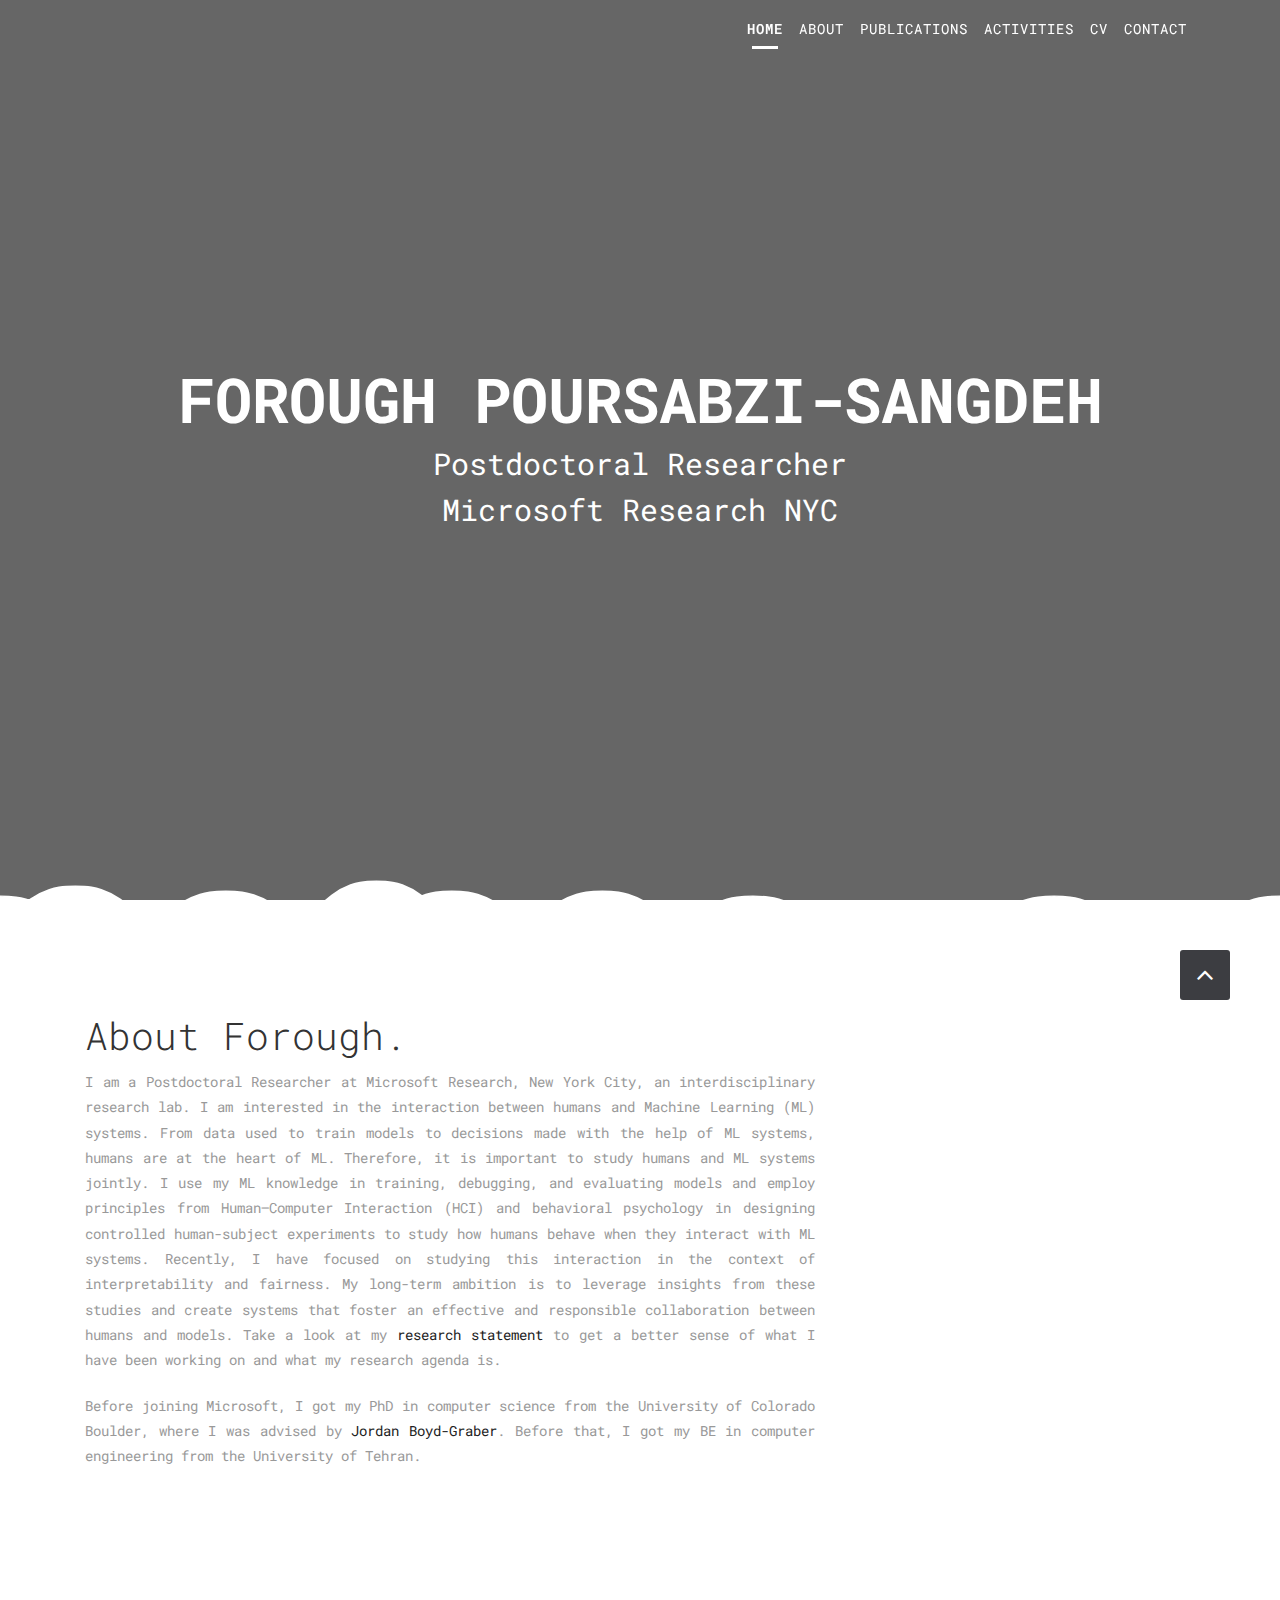
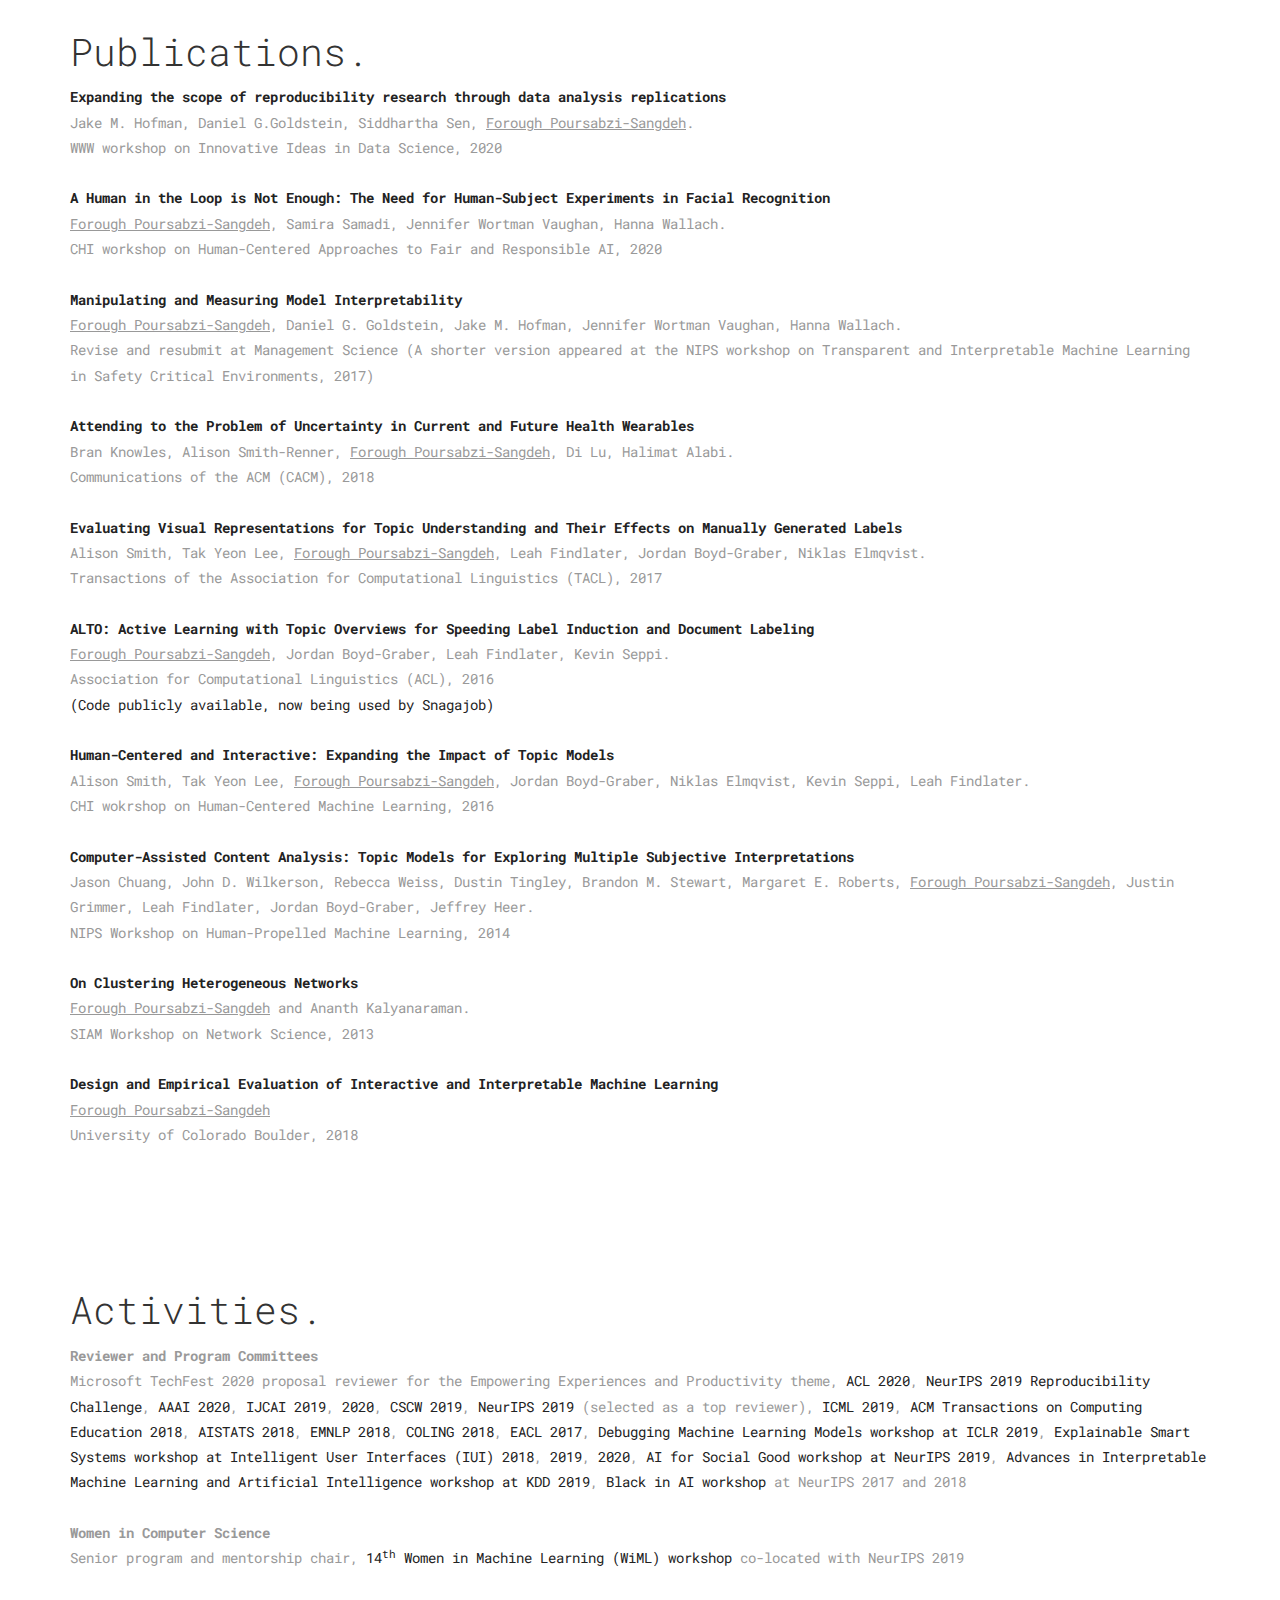
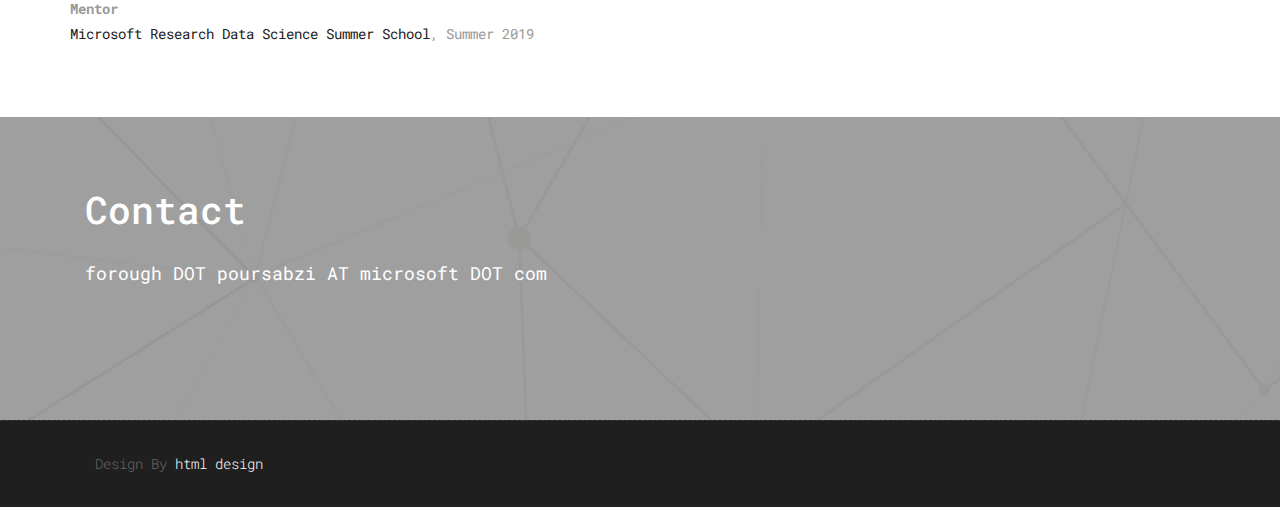
==== commit 27d43893: "formatting" ====
--- a/index.html
+++ b/index.html
@@ -109,7 +109,7 @@
     <div id="about" class="section wb">
         <div align="justify" class="container">
             <div class="row">
-                <div class="col-md-6">
+                <div class="col-md-8">
                     <div class="message-box">                        
                         <h2>About Forough.</h2>
                             <p>
@@ -127,7 +127,7 @@
                     </div><!-- end messagebox -->
                 </div><!-- end col -->
 
-                <div class="col-md-6">
+                <div class="col-md-4">
                     <div class="right-box-pro wow fadeIn">
                         <img src="uploads/headshot.jpg" alt="" class="img-fluid img-rounded">
                     </div><!-- end media -->
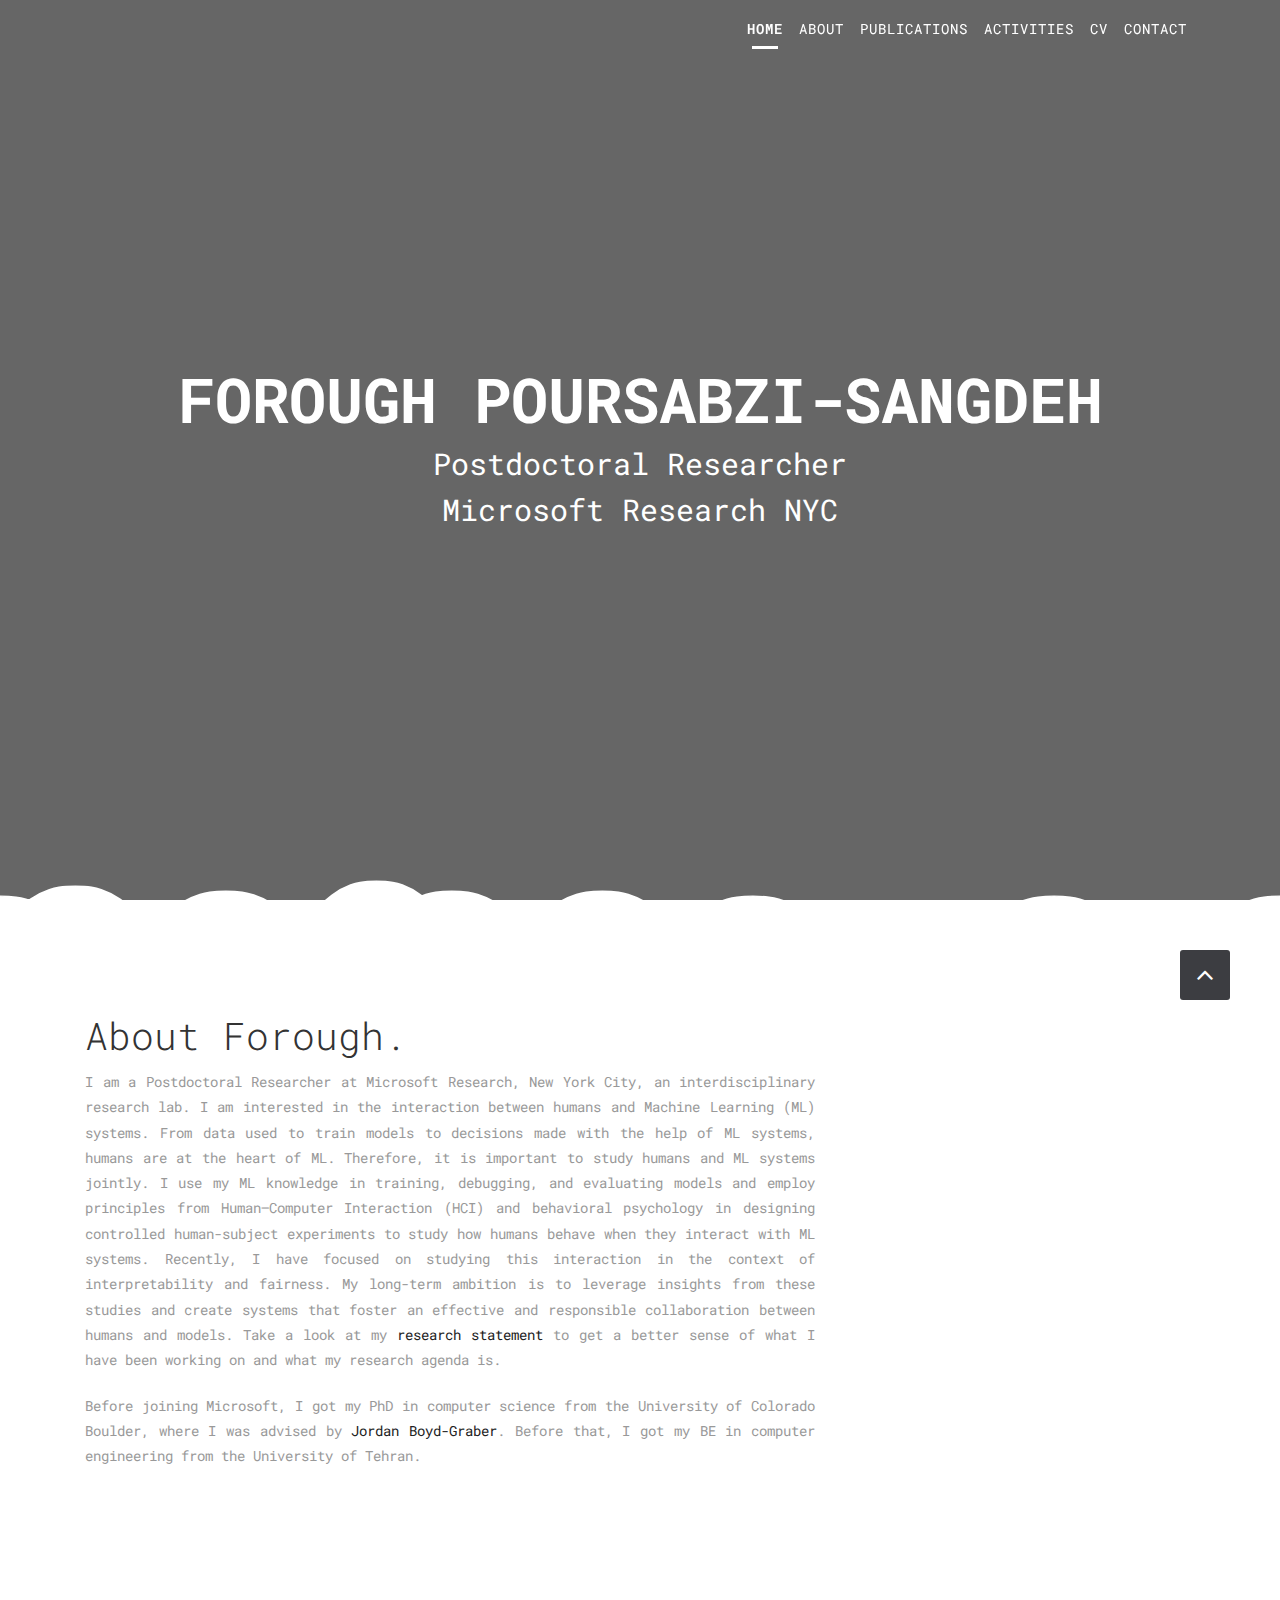
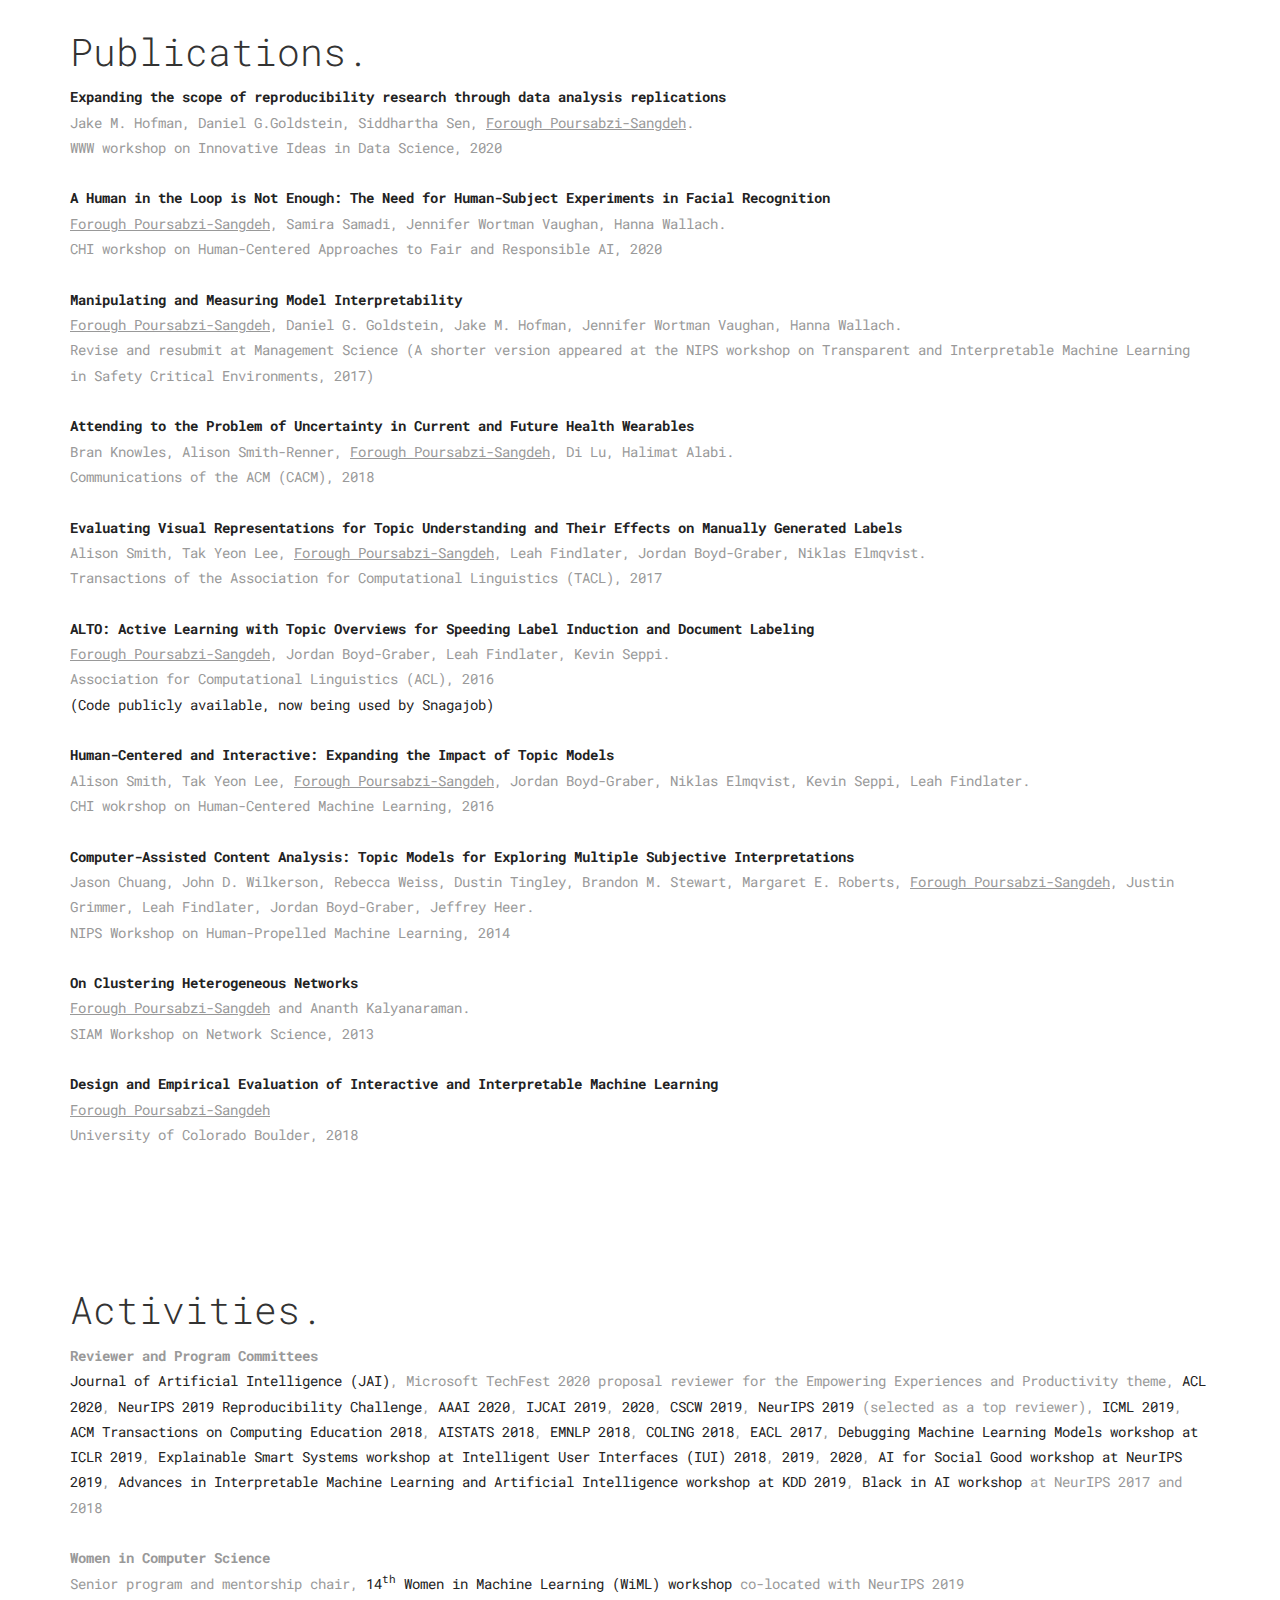
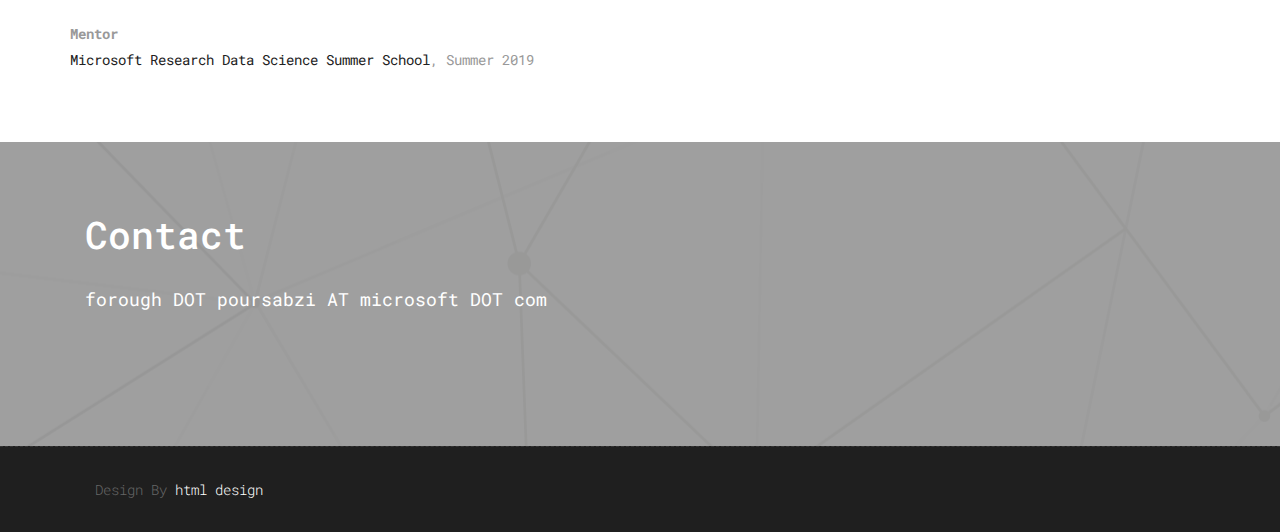
==== commit d6fbfdb3: "minor edits" ====
--- a/index.html
+++ b/index.html
@@ -217,6 +217,7 @@
                     <div class="message-box"> 
                         <h2>Activities.</h2>
                             <b>Reviewer and Program Committees </b></br>
+                            <a href="https://acl2020.org/">Journal of Artificial Intelligence (JAI)</a>,
                             Microsoft TechFest 2020 proposal reviewer for the Empowering Experiences and Productivity theme,
                             <a href="https://acl2020.org/"> ACL 2020</a>,
                             <a href="https://openreview.net/group?id=NeurIPS.cc/2019/Reproducibility_Challenge">NeurIPS 2019 Reproducibility Challenge</a>,
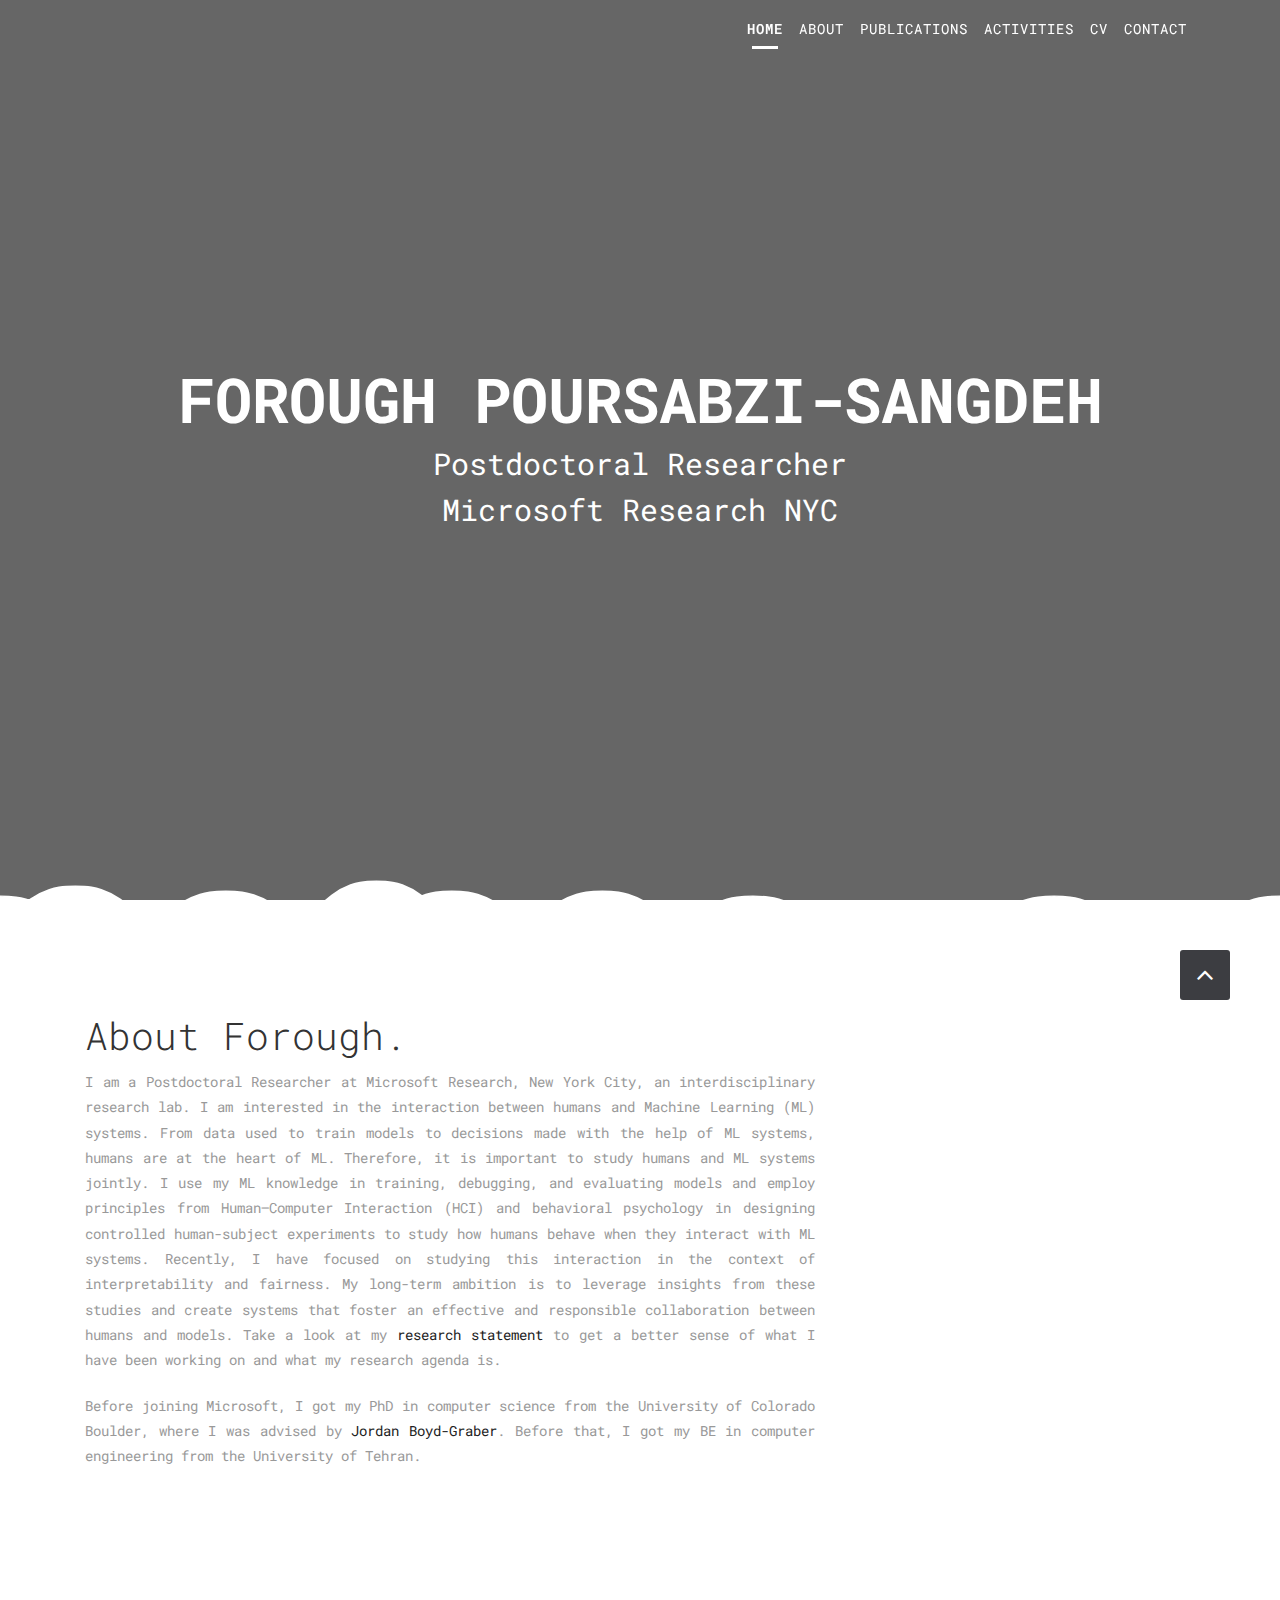
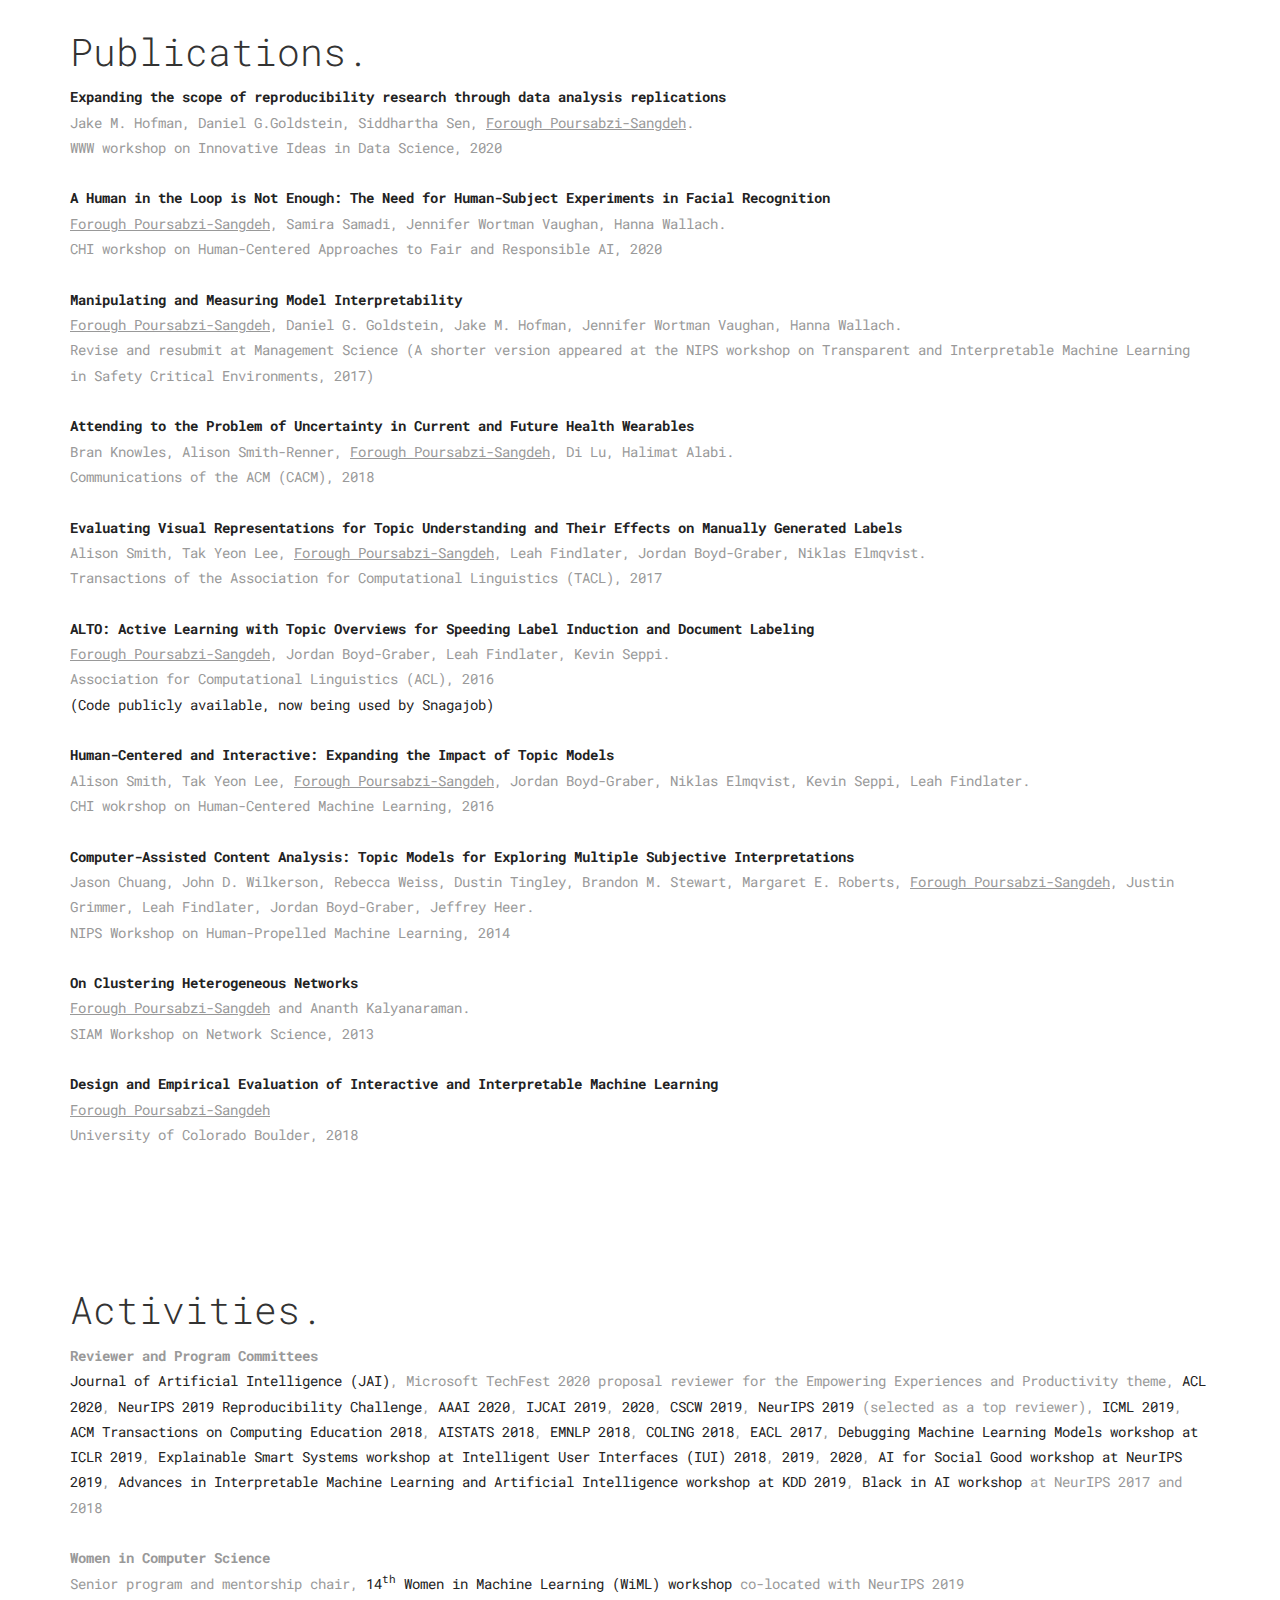
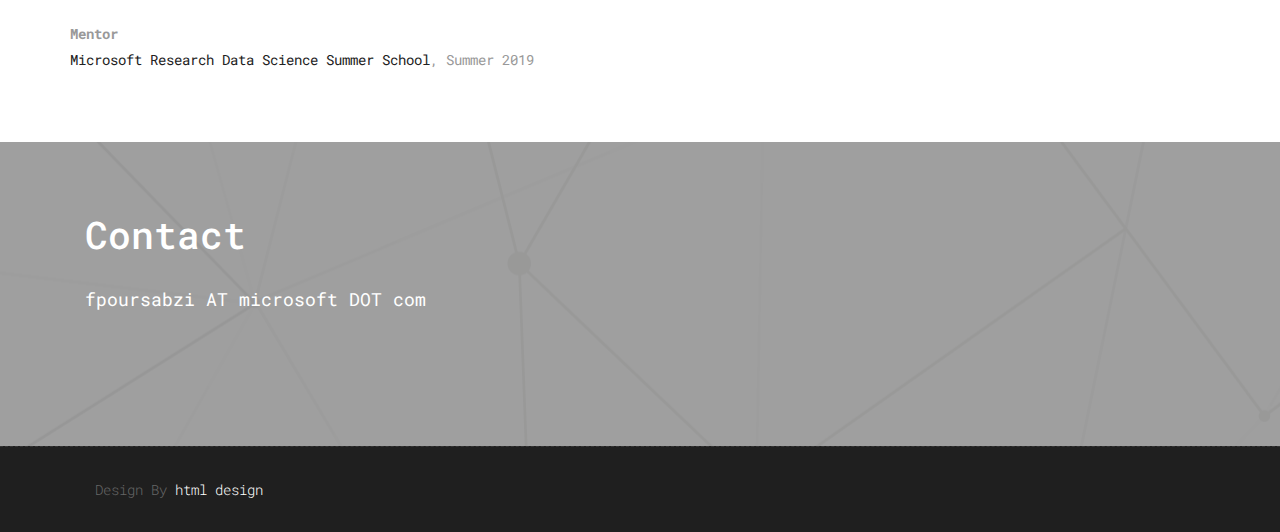
==== commit 9f4e3a64: "email update" ====
--- a/index.html
+++ b/index.html
@@ -252,7 +252,7 @@
         <div class="container">
             <div class="section-title text-left">
                 <h3>Contact</h3>
-                <p>forough DOT poursabzi AT microsoft DOT com</a><br/></p>
+                <p>fpoursabzi AT microsoft DOT com</a><br/></p>
             </div>
         </div>
     </div>
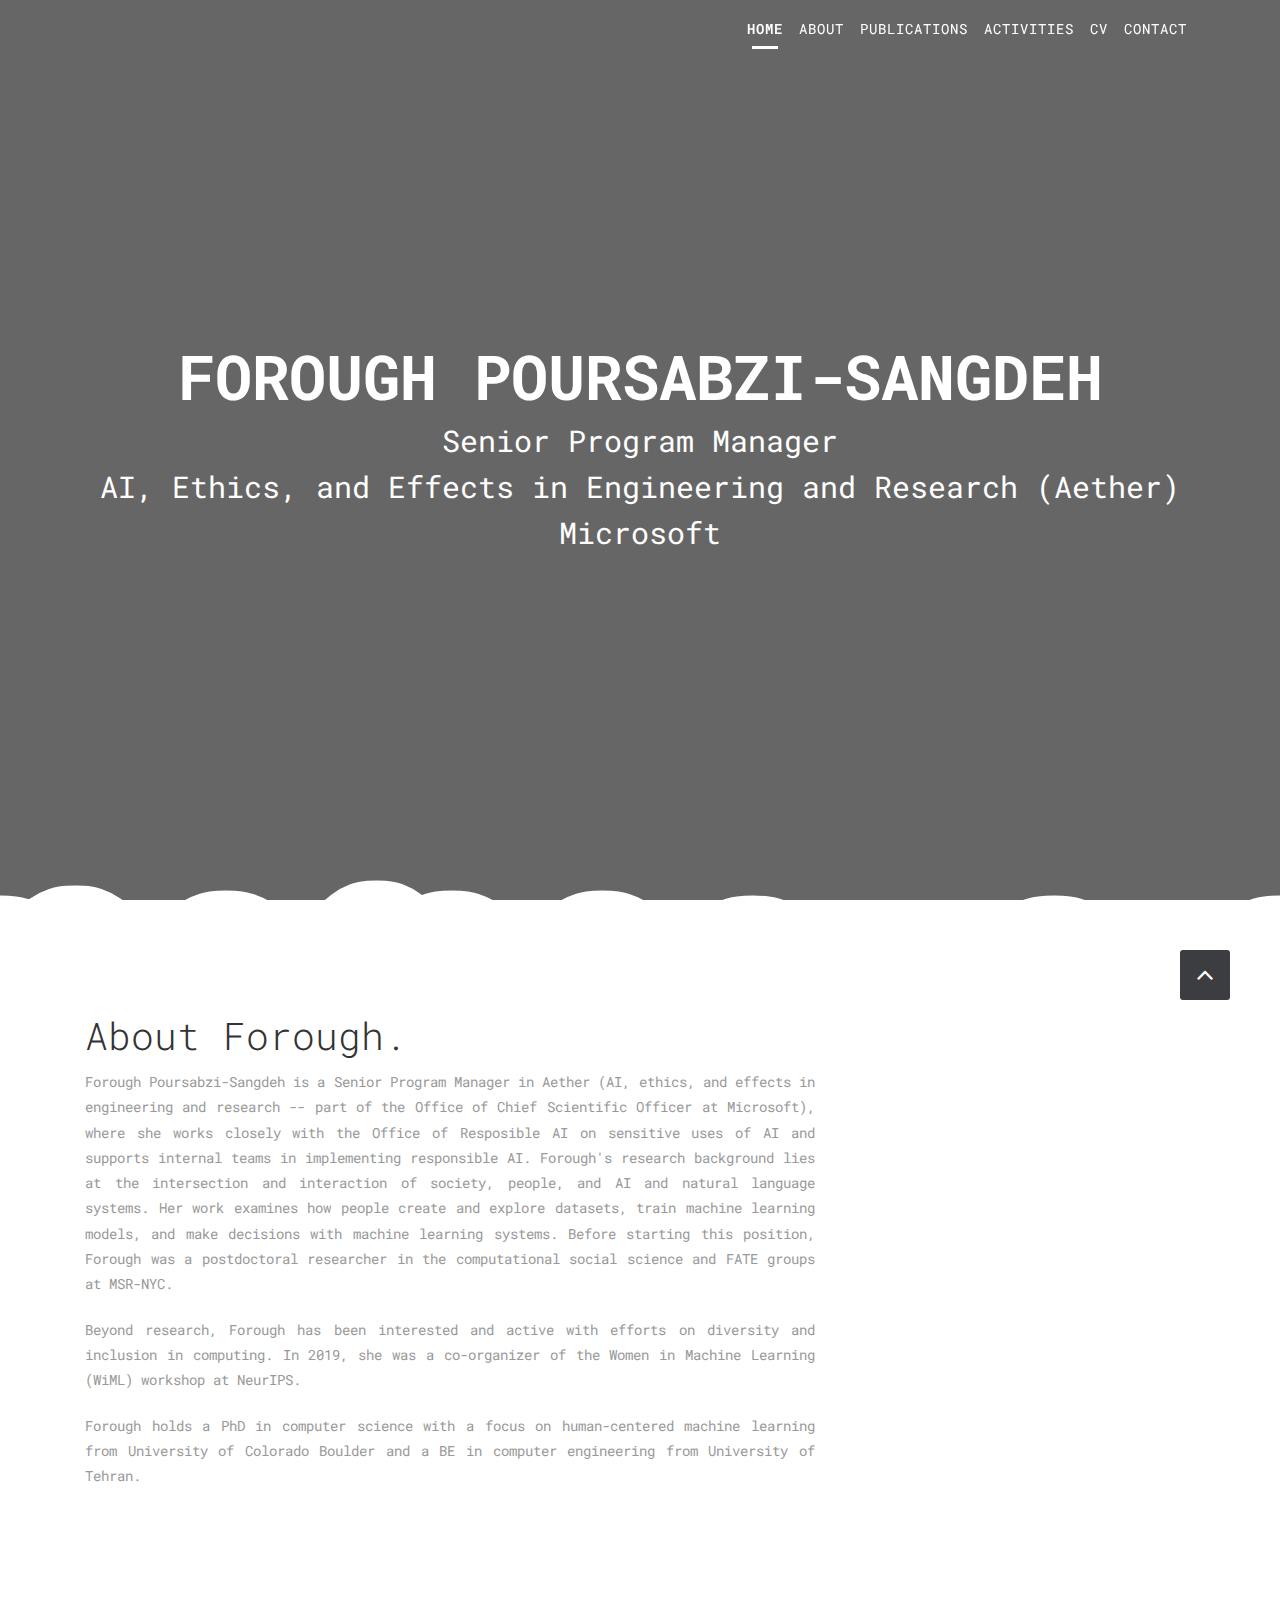
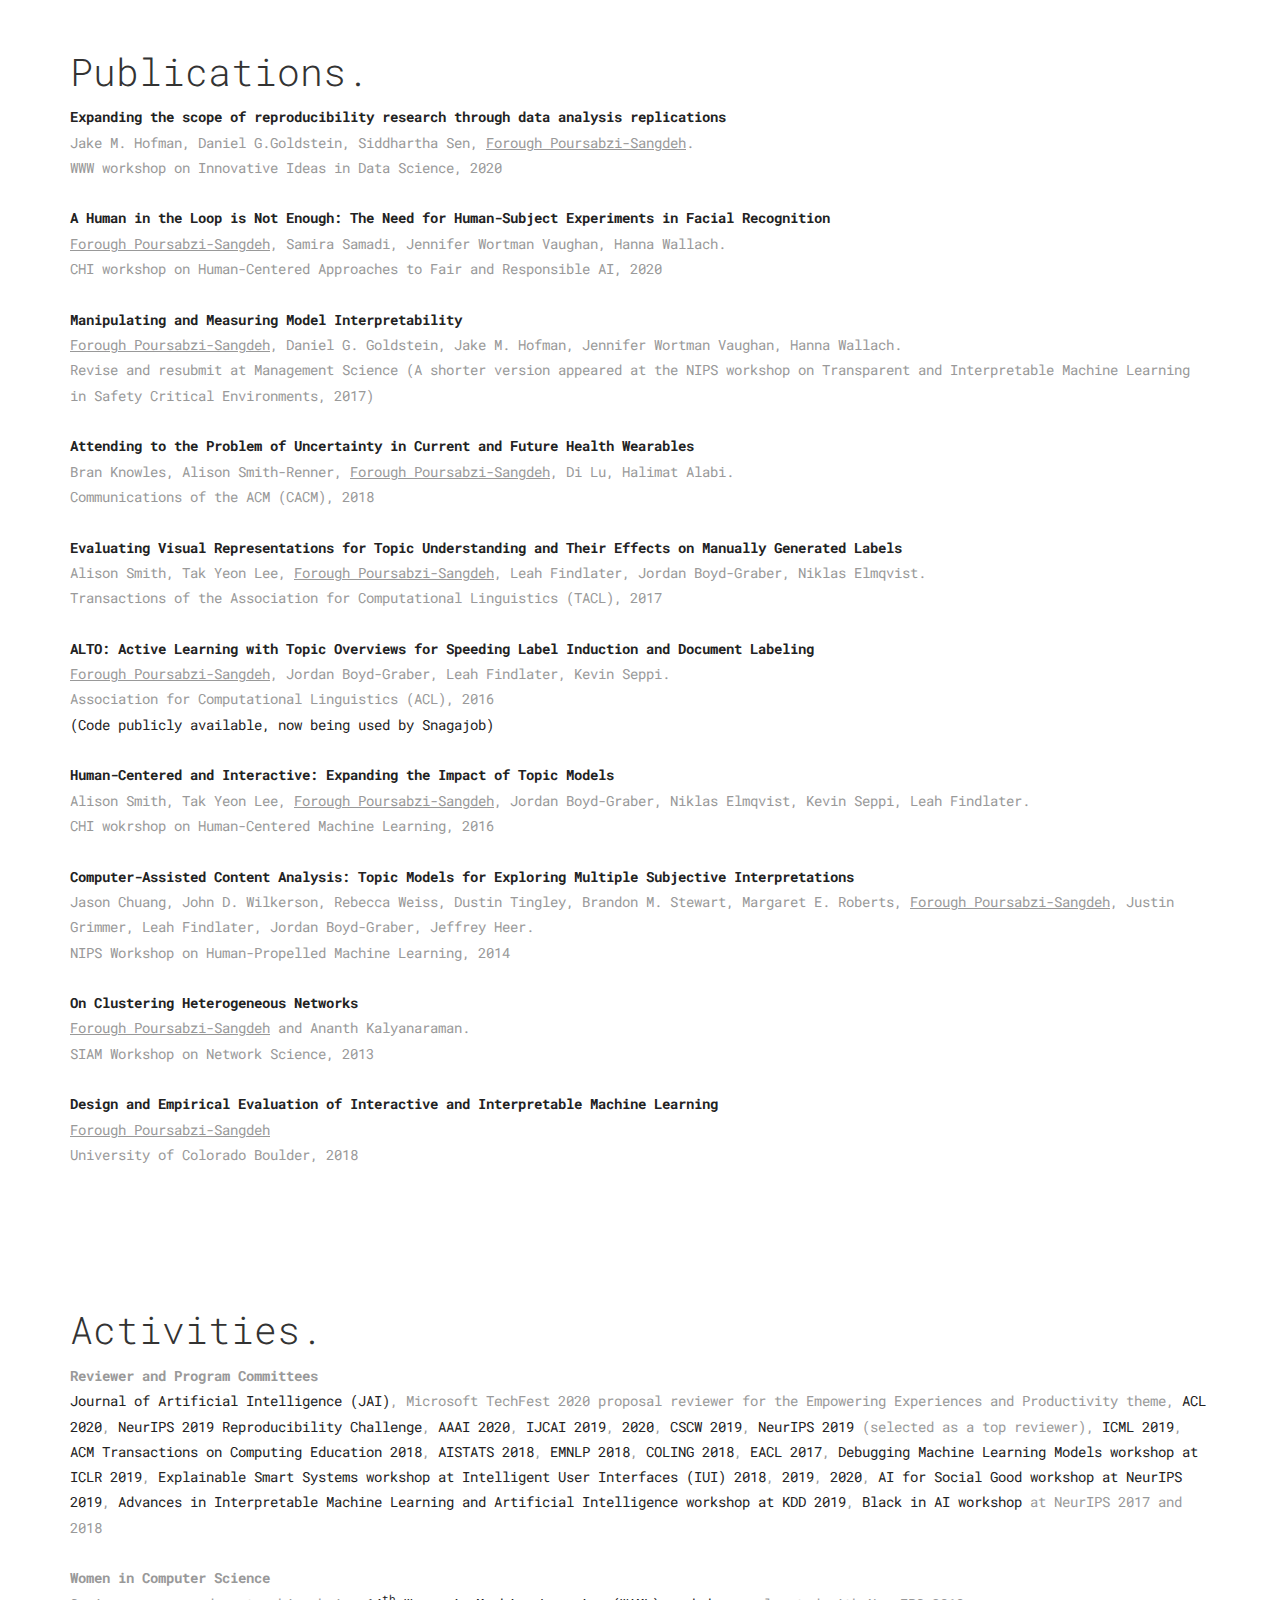
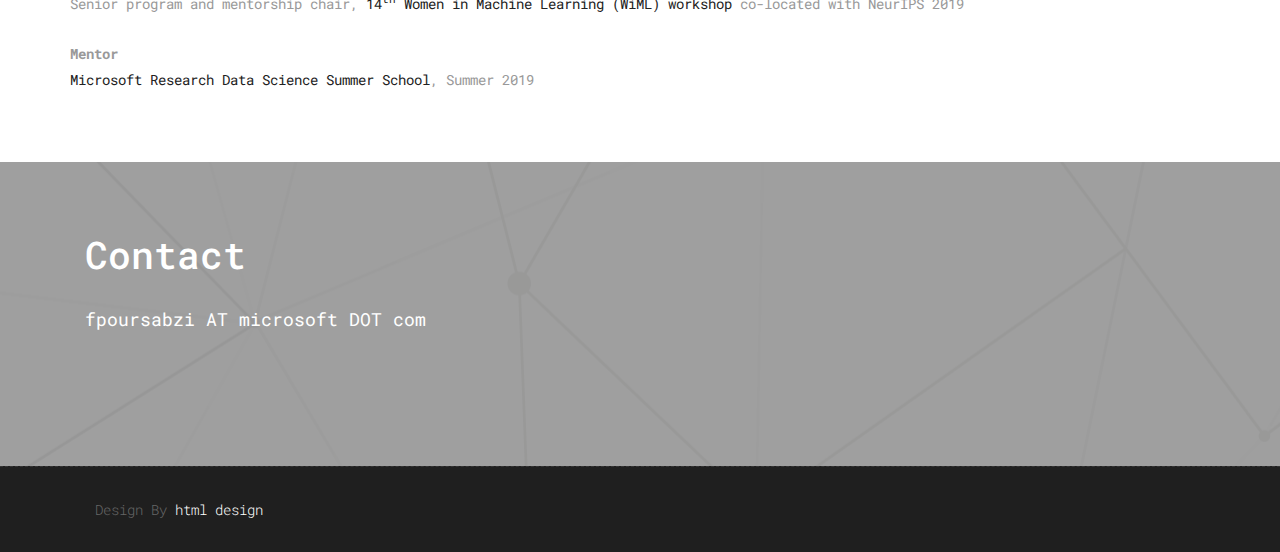
==== commit 55dfe5ea: "updates to bio and title" ====
--- a/index.html
+++ b/index.html
@@ -76,8 +76,9 @@
 	<section id="home" class="main-banner parallaxie" style="background: url('uploads/banner.jpg')">
 		<div class="heading">
 			<h1>Forough Poursabzi-Sangdeh</h1>
-            <h2>Postdoctoral Researcher</h2>
-            <h2>Microsoft Research NYC</h2>
+            <h2>Senior Program Manager</h2>
+            <h2>AI, Ethics, and Effects in Engineering and Research (Aether)</h2>
+            <h2>Microsoft</h2>
 		</div>
 	</section>
 
@@ -113,14 +114,13 @@
                     <div class="message-box">                        
                         <h2>About Forough.</h2>
                             <p>
-                                I am a Postdoctoral Researcher at Microsoft Research, New York City, an interdisciplinary research lab. I am interested in the interaction between humans and Machine Learning (ML) systems.
-                                From data used to train models to decisions made with the help of ML systems, humans are at the heart of ML.
-                                Therefore, it is important to study humans and ML systems jointly.
-                                I use my ML knowledge in training, debugging, and evaluating models and employ principles from Human&mdash;Computer Interaction (HCI) and behavioral psychology in designing controlled human-subject experiments to study how humans behave when they interact with ML systems. Recently, I have focused on studying this interaction in the context of interpretability and fairness. 
-                                My long-term ambition is to leverage insights from these studies and create systems that foster an effective and responsible collaboration between humans and models. Take a look at my <a href="uploads/forough_research_statement.pdf"> research statement </a> to get a better sense of what I have been working on and what my research agenda is.
+                                Forough Poursabzi-Sangdeh is a Senior Program Manager in Aether (AI, ethics, and effects in engineering and research -- part of the Office of Chief Scientific Officer at Microsoft), where she works closely with the Office of Resposible AI on sensitive uses of AI and supports internal teams in implementing responsible AI. Forough's research background lies at the intersection and interaction of society, people, and AI and natural language systems. Her work examines how people create and explore datasets, train machine learning models, and make decisions with machine learning systems. Before starting this position, Forough was a postdoctoral researcher in the computational social science and FATE groups at MSR-NYC. 
+                                <p>
+                                Beyond research, Forough has been interested and active with efforts on diversity and inclusion in computing. In 2019, she was a co-organizer of the Women in Machine Learning (WiML) workshop at NeurIPS.
+                            </p>
                             </p>
                             <p>
-                                Before joining Microsoft, I got my PhD in computer science from the University of Colorado Boulder, where I was advised by <a href="http://users.umiacs.umd.edu/~jbg/">Jordan Boyd-Graber</a>. Before that, I got my BE in computer engineering from the University of Tehran.
+                                 Forough holds a PhD in computer science with a focus on human-centered machine learning from University of Colorado Boulder and a BE in computer engineering from University of Tehran.
                             </p>
                         <!--<a href="#" class="sim-btn btn-hover-new" data-text="Download CV"><span>Download CV</span></a>-->
 
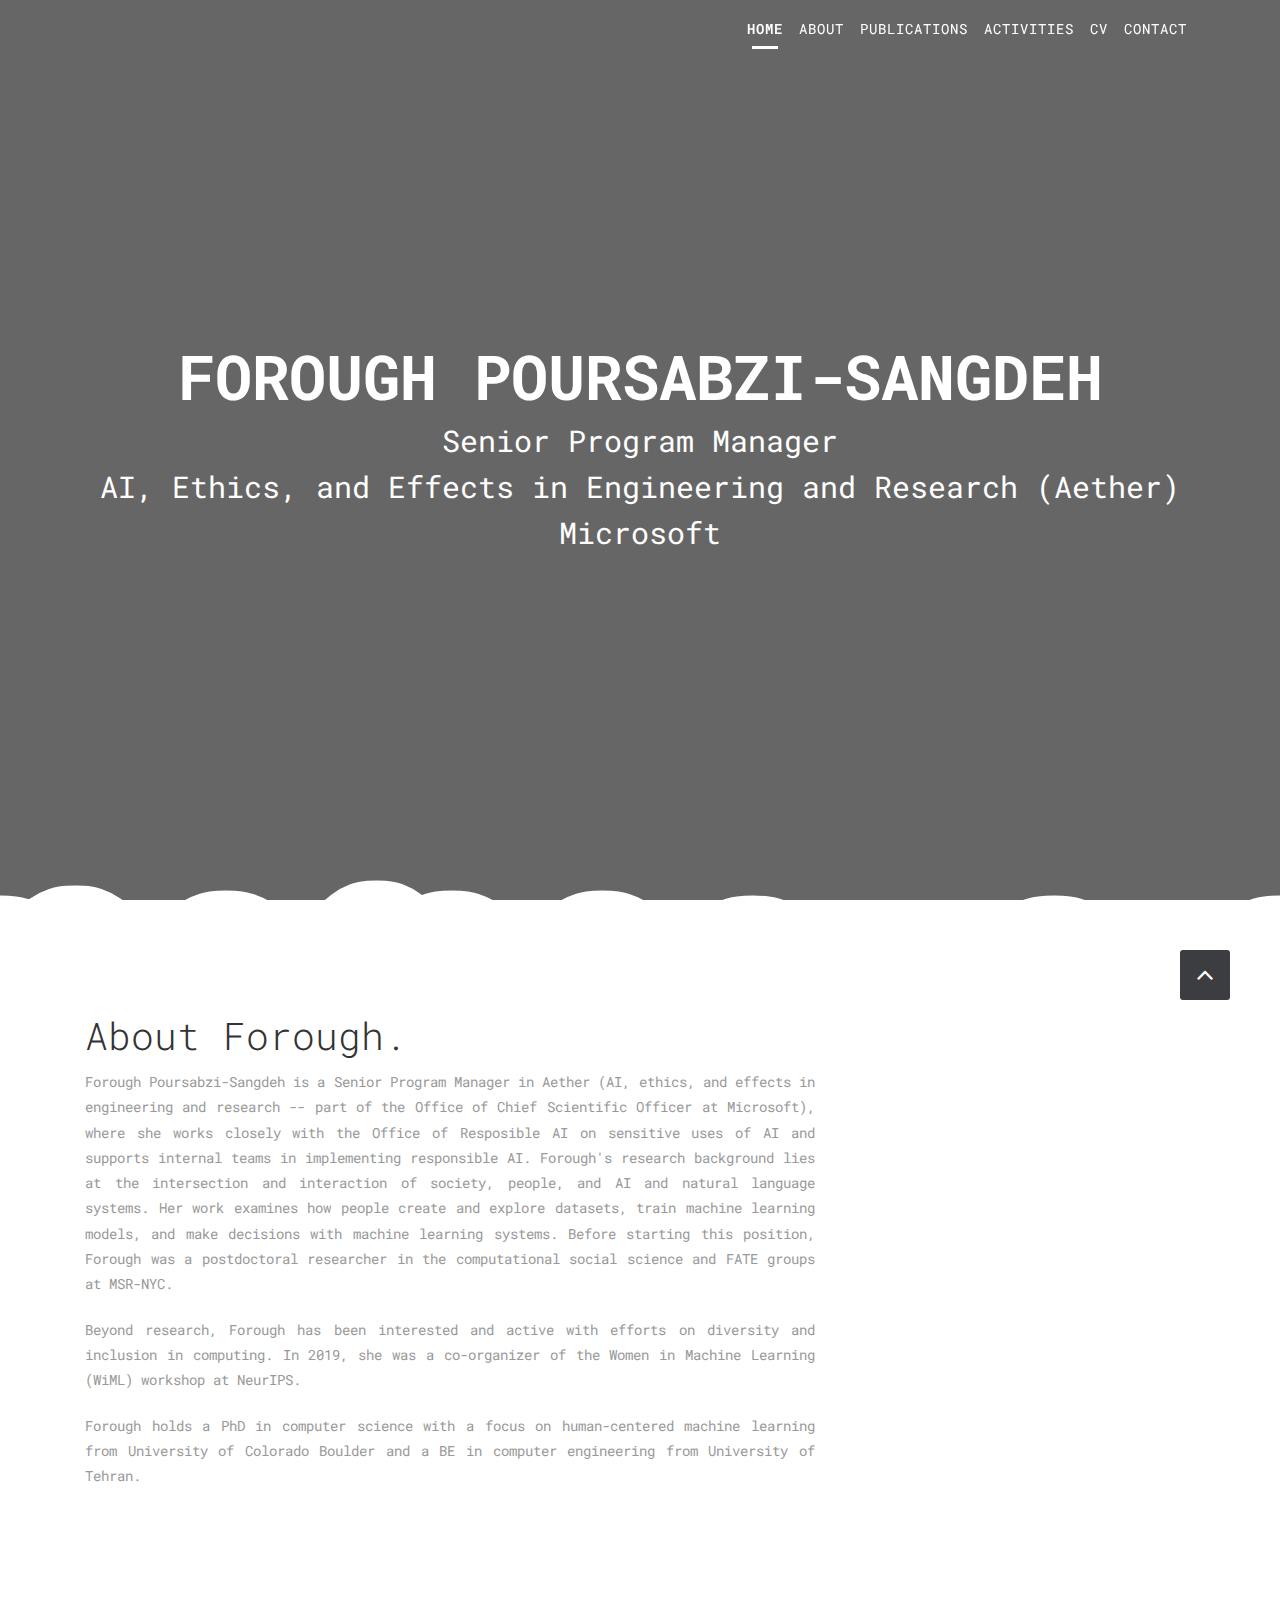
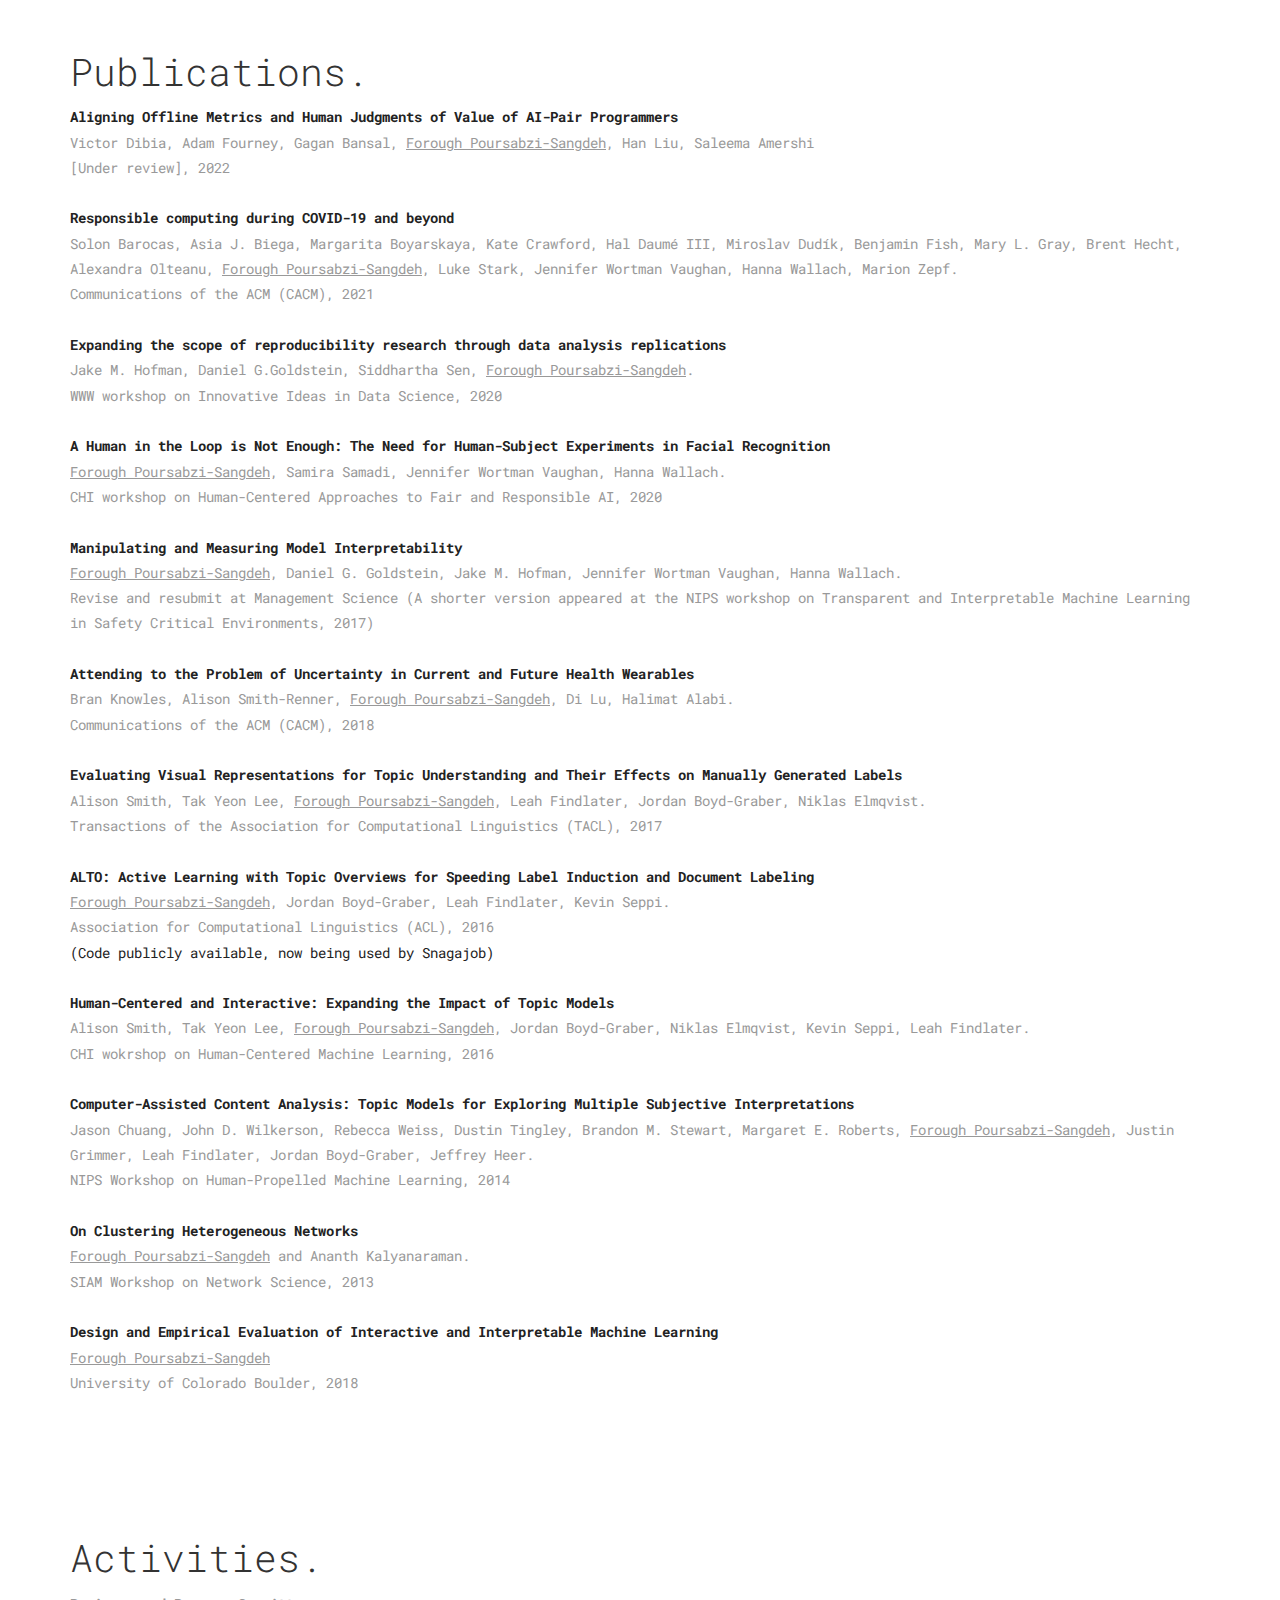
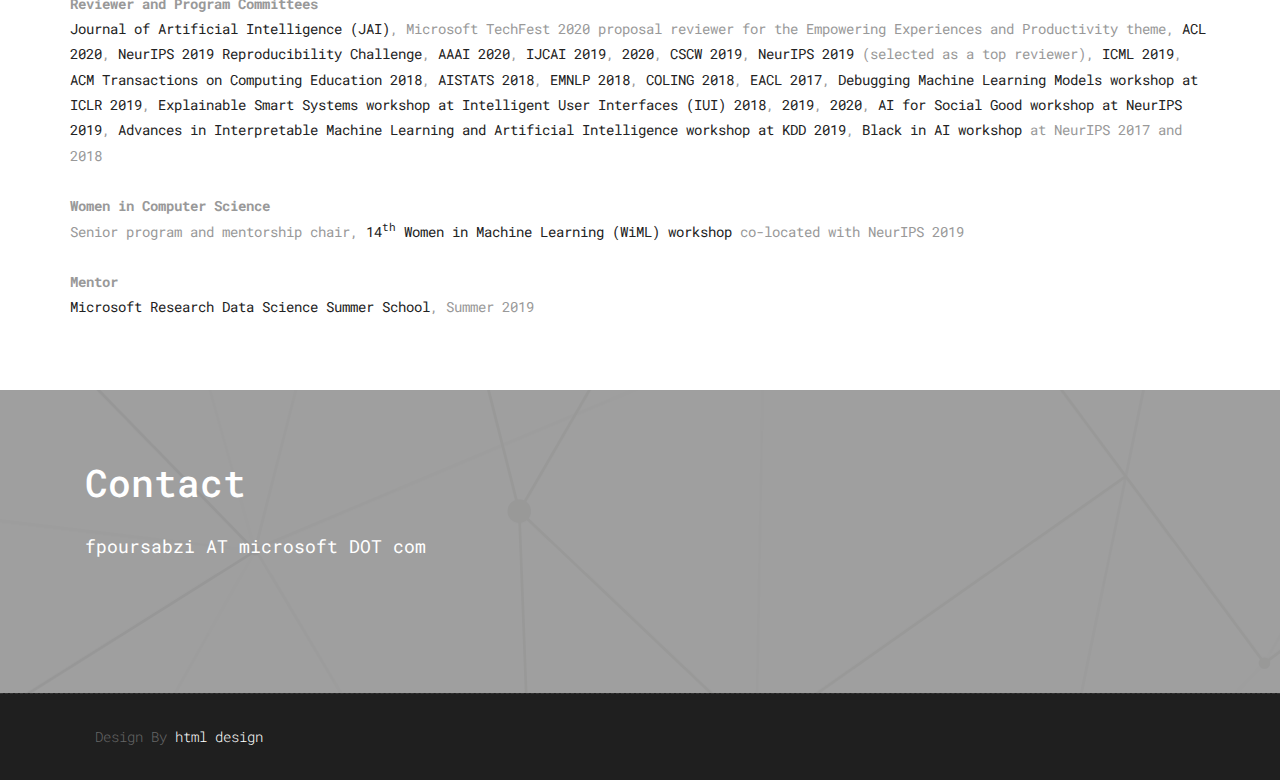
==== commit 90c7ba1a: "Nov 2022" ====
--- a/index.html
+++ b/index.html
@@ -142,6 +142,18 @@
                     <div class="message-box"> 
                         <h2>Publications.</h2>
                             </ul>
+                                <li>
+                                    <b><a href="https://arxiv.org/pdf/2210.16494.pdf">Aligning Offline Metrics and Human Judgments of Value of AI-Pair Programmers</a></b></br>
+                                    Victor Dibia, Adam Fourney, Gagan Bansal, <u>Forough Poursabzi-Sangdeh</u>, Han Liu, Saleema Amershi </br>
+                                    [Under review], 2022
+                                </li>
+                                </br>
+                                <li>
+                                    <b><a href="http://users.umiacs.umd.edu/~hal/docs/daume21covid.pdf">Responsible computing during COVID-19 and beyond</a></b></br>
+                                    Solon Barocas, Asia J. Biega, Margarita Boyarskaya, Kate Crawford, Hal Daumé III, Miroslav Dudík, Benjamin Fish, Mary L. Gray, Brent Hecht, Alexandra Olteanu, <u>Forough Poursabzi-Sangdeh</u>, Luke Stark, Jennifer Wortman Vaughan, Hanna Wallach, Marion Zepf. </br>
+                                    Communications of the ACM (CACM), 2021
+                                </li>
+                                </br>
                             	<li>
                                     <b><a href="http://hyadatalab.com/IID2020/papers/IID_2020_paper_5.pdf">Expanding the scope of reproducibility research through data analysis replications</a></b></br>
                                     Jake M. Hofman, Daniel G.Goldstein, Siddhartha Sen, <u>Forough Poursabzi-Sangdeh</u>. </br>
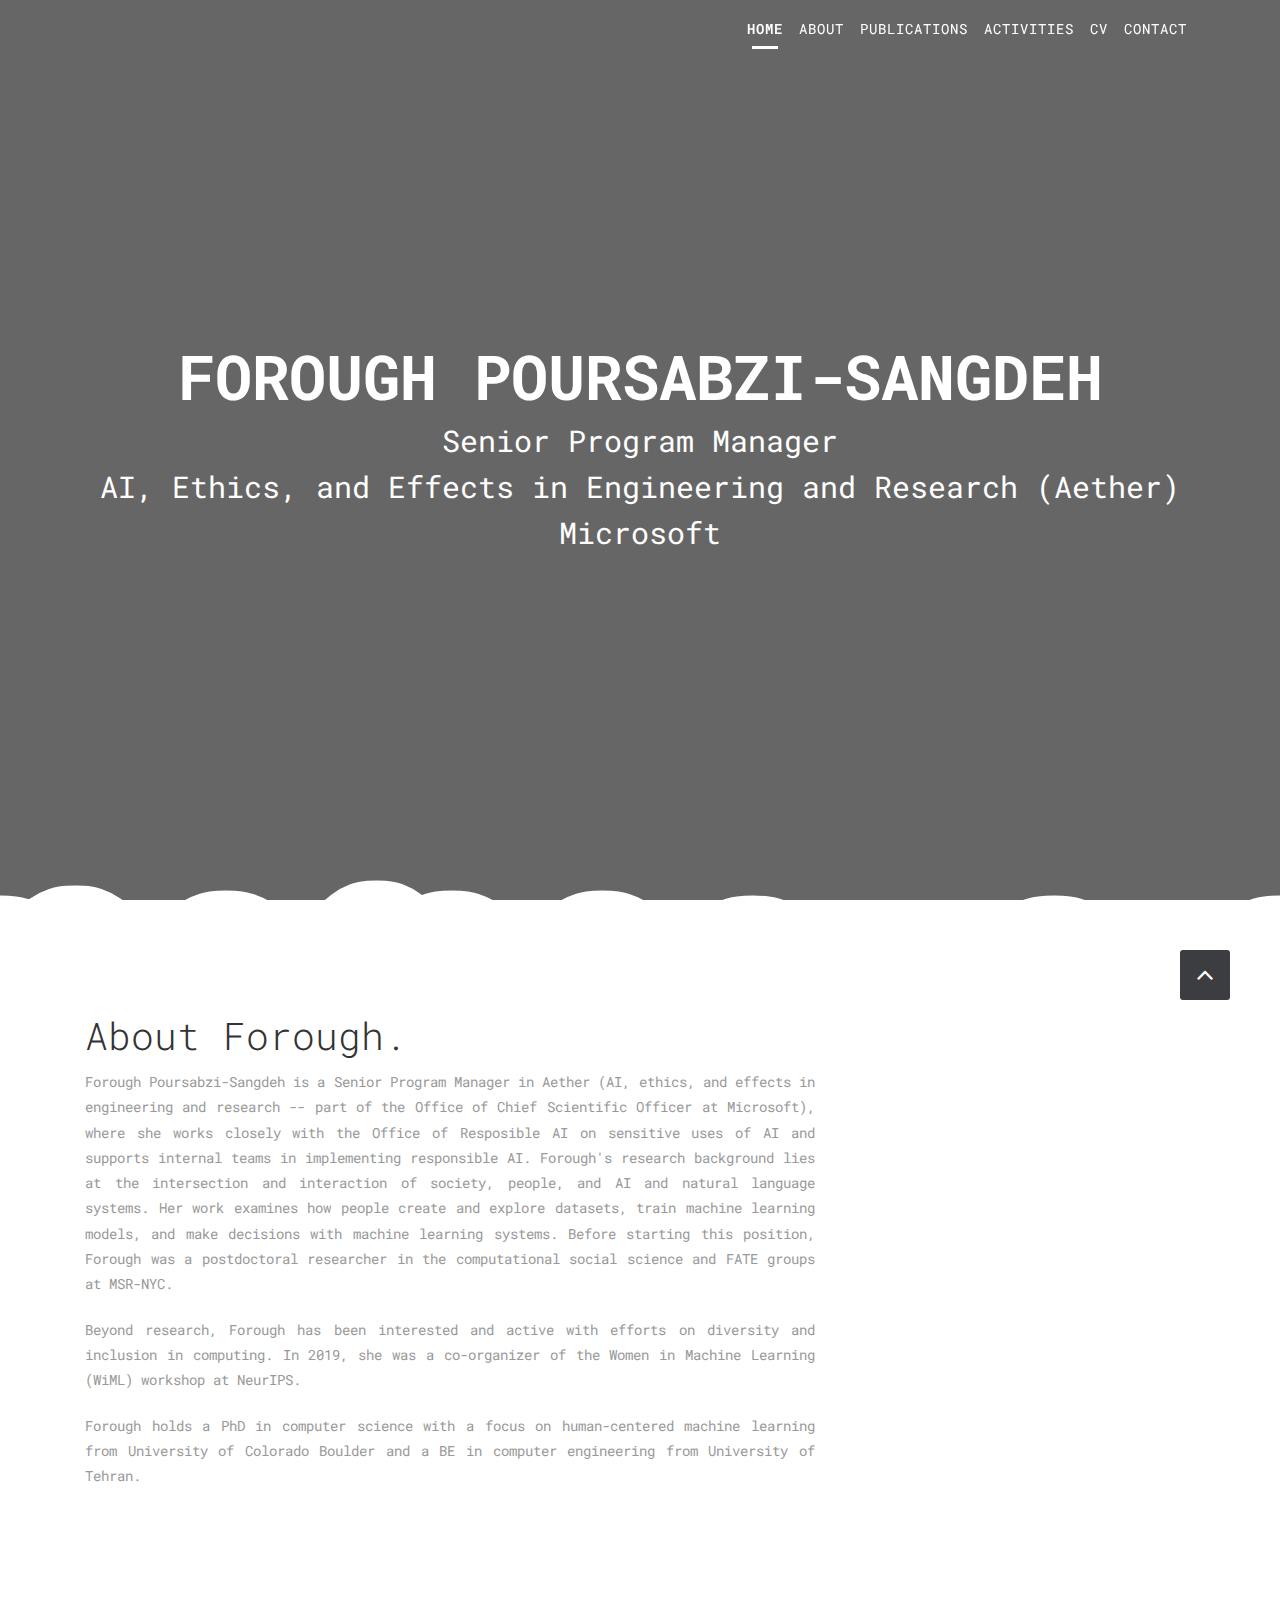
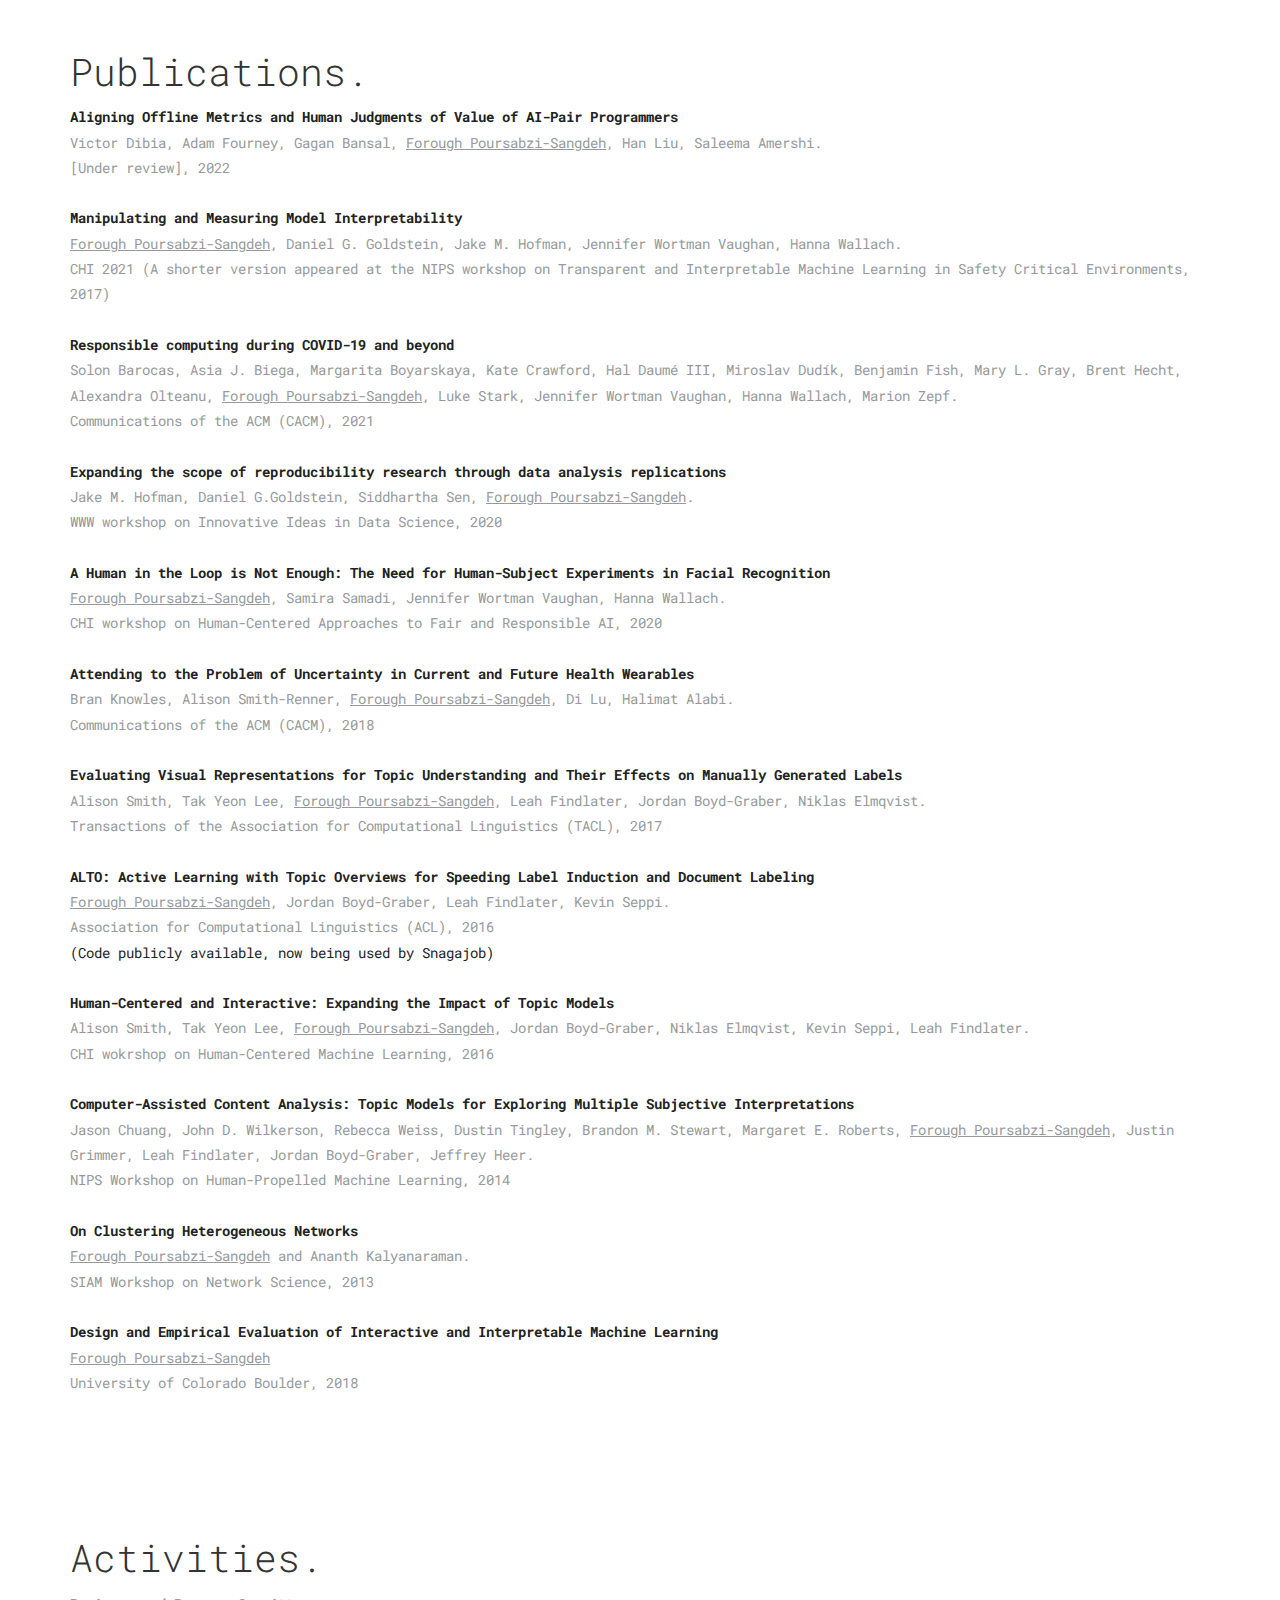
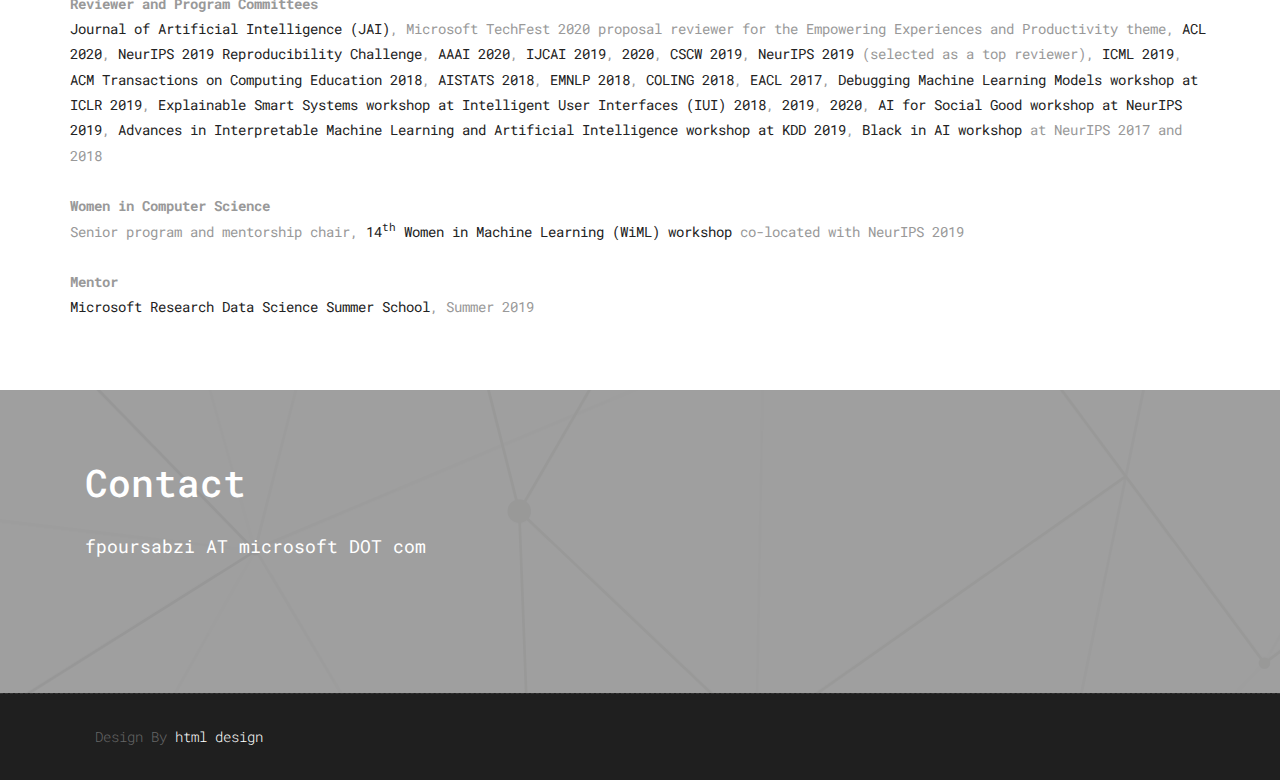
==== commit 12da67c1: "nov 2022" ====
--- a/index.html
+++ b/index.html
@@ -144,8 +144,14 @@
                             </ul>
                                 <li>
                                     <b><a href="https://arxiv.org/pdf/2210.16494.pdf">Aligning Offline Metrics and Human Judgments of Value of AI-Pair Programmers</a></b></br>
-                                    Victor Dibia, Adam Fourney, Gagan Bansal, <u>Forough Poursabzi-Sangdeh</u>, Han Liu, Saleema Amershi </br>
+                                    Victor Dibia, Adam Fourney, Gagan Bansal, <u>Forough Poursabzi-Sangdeh</u>, Han Liu, Saleema Amershi. </br>
                                     [Under review], 2022
+                                </li>
+                                </br>
+                                <li>
+                                    <b><a href="https://arxiv.org/pdf/1802.07810.pdf">Manipulating and Measuring Model Interpretability</a></b></br>
+                                    <u>Forough Poursabzi-Sangdeh</u>, Daniel G. Goldstein, Jake M. Hofman, Jennifer Wortman Vaughan, Hanna Wallach. </br>
+                                    CHI 2021 (A shorter version appeared at the NIPS workshop on Transparent and Interpretable Machine Learning in Safety Critical Environments, 2017)
                                 </li>
                                 </br>
                                 <li>
@@ -166,12 +172,7 @@
                                     CHI workshop on Human-Centered Approaches to Fair and Responsible AI, 2020
                                 </li>
                                 </br>
-                                <li>
-                                    <b><a href="https://arxiv.org/pdf/1802.07810.pdf">Manipulating and Measuring Model Interpretability</a></b></br>
-                                    <u>Forough Poursabzi-Sangdeh</u>, Daniel G. Goldstein, Jake M. Hofman, Jennifer Wortman Vaughan, Hanna Wallach. </br>
-                                    Revise and resubmit at Management Science (A shorter version appeared at the NIPS workshop on Transparent and Interpretable Machine Learning in Safety Critical Environments, 2017)
-                                </li>
-                                </br>
+                                
                                 <li>
                                     <b><a href="http://eprints.lancs.ac.uk/124041/1/Knowles_2018_CACM_Uncertainty.pdf">Attending to the Problem of Uncertainty in Current and Future Health Wearables</a></b></br>
                                     Bran Knowles, Alison Smith-Renner, <u>Forough Poursabzi-Sangdeh</u>, Di Lu, Halimat Alabi.</br>
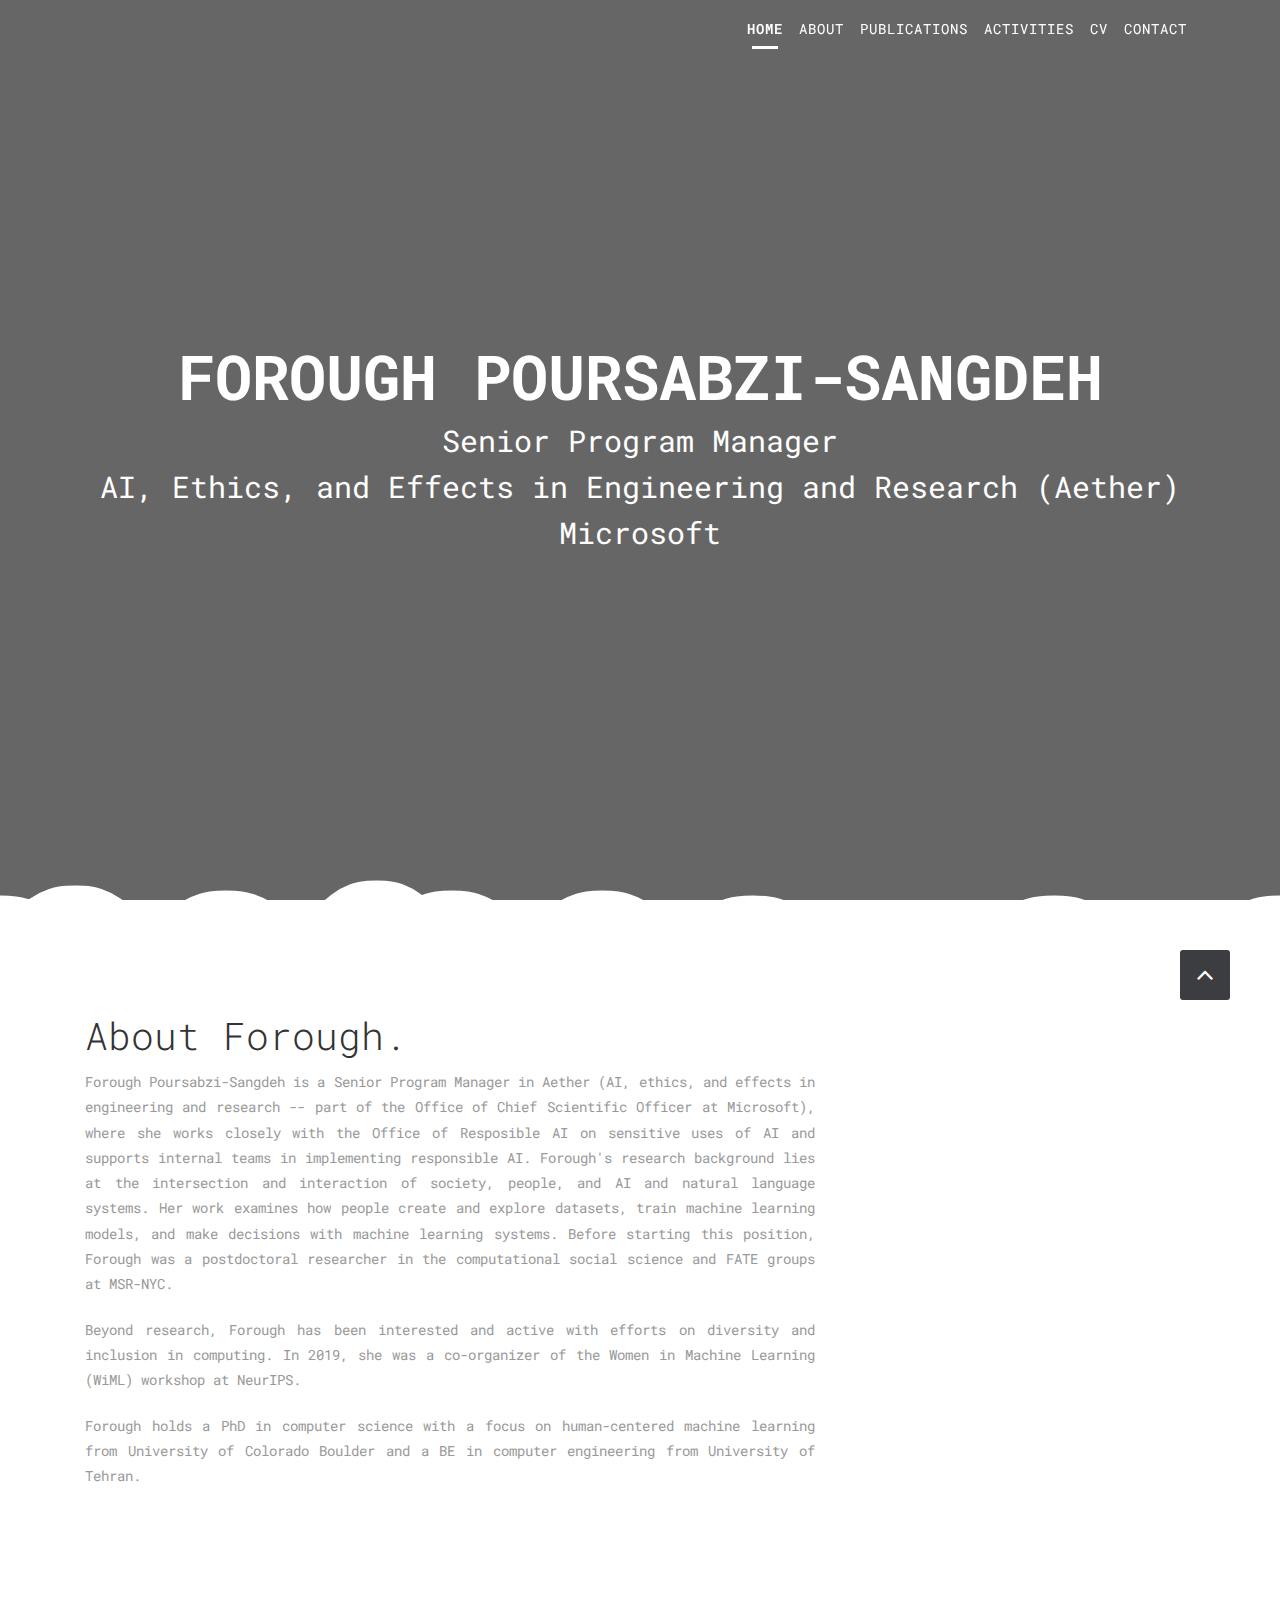
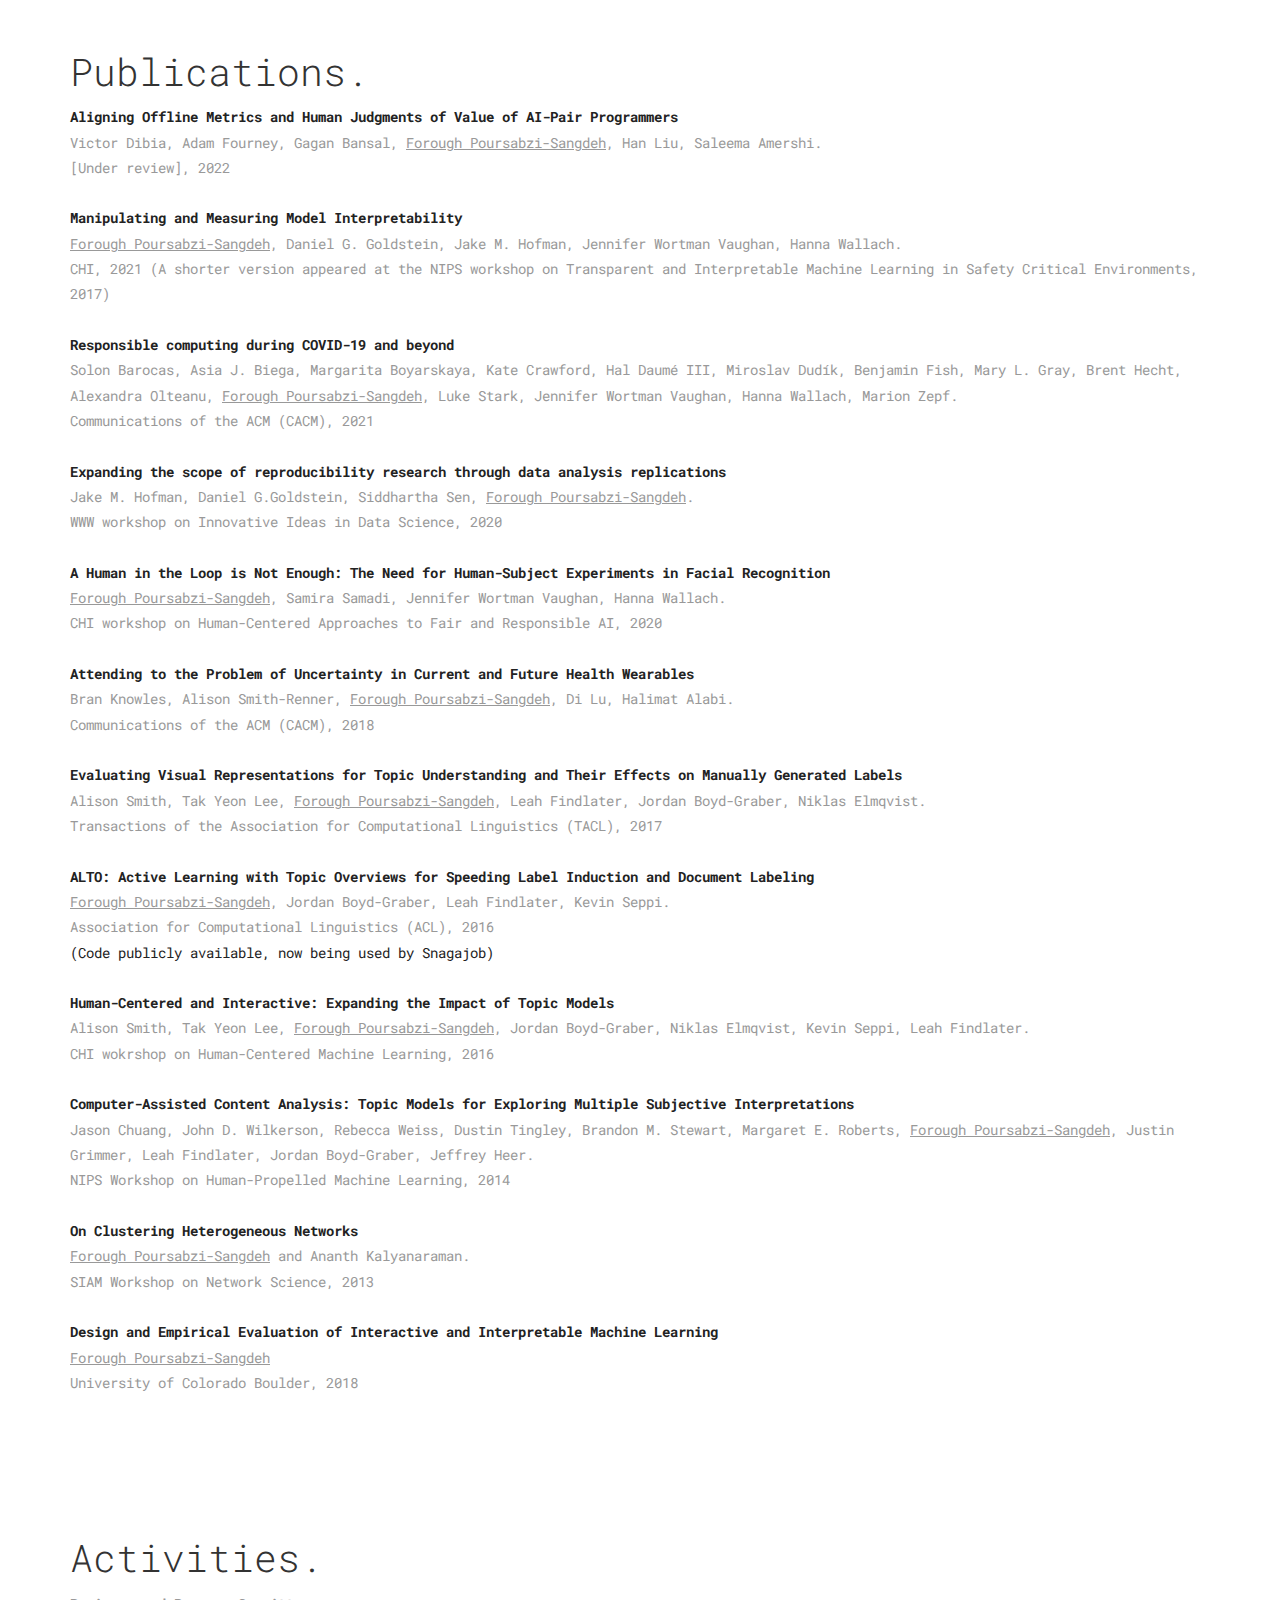
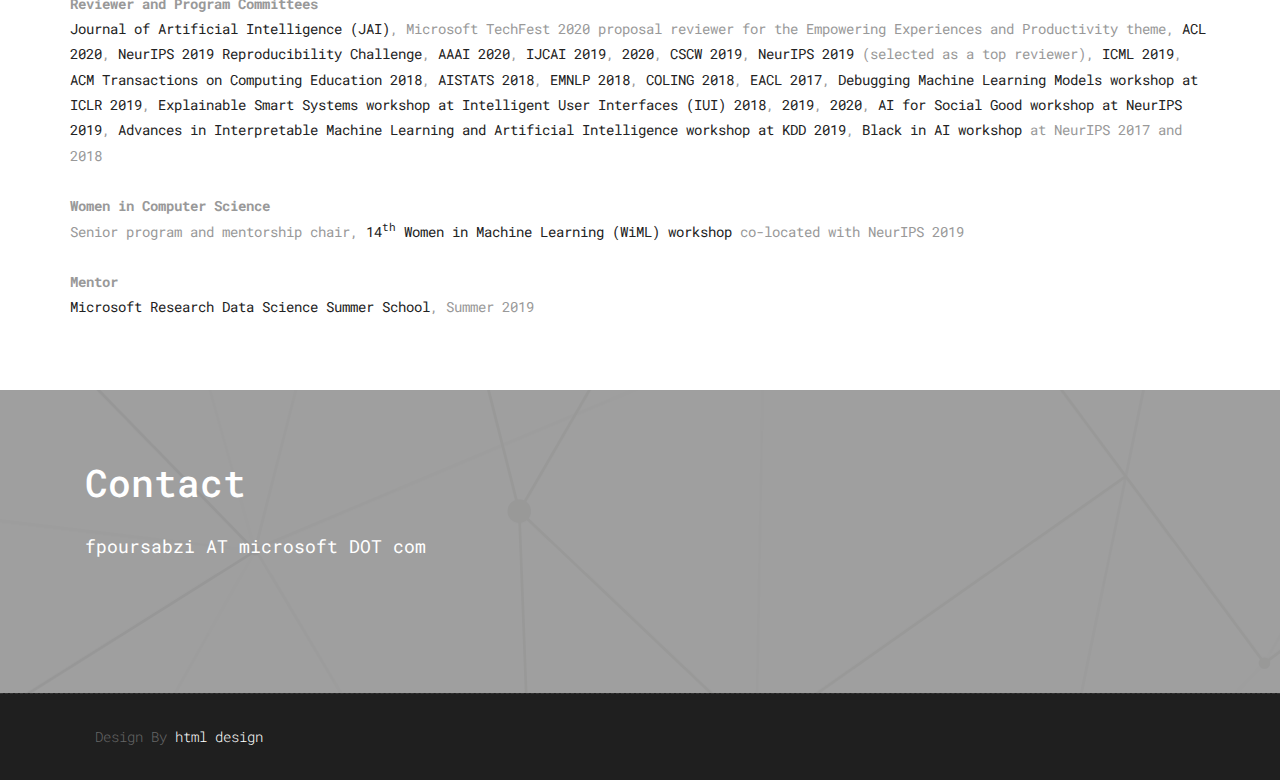
==== commit 76ed9ec3: "nov 2022" ====
--- a/index.html
+++ b/index.html
@@ -151,7 +151,7 @@
                                 <li>
                                     <b><a href="https://arxiv.org/pdf/1802.07810.pdf">Manipulating and Measuring Model Interpretability</a></b></br>
                                     <u>Forough Poursabzi-Sangdeh</u>, Daniel G. Goldstein, Jake M. Hofman, Jennifer Wortman Vaughan, Hanna Wallach. </br>
-                                    CHI 2021 (A shorter version appeared at the NIPS workshop on Transparent and Interpretable Machine Learning in Safety Critical Environments, 2017)
+                                    CHI, 2021 (A shorter version appeared at the NIPS workshop on Transparent and Interpretable Machine Learning in Safety Critical Environments, 2017)
                                 </li>
                                 </br>
                                 <li>
